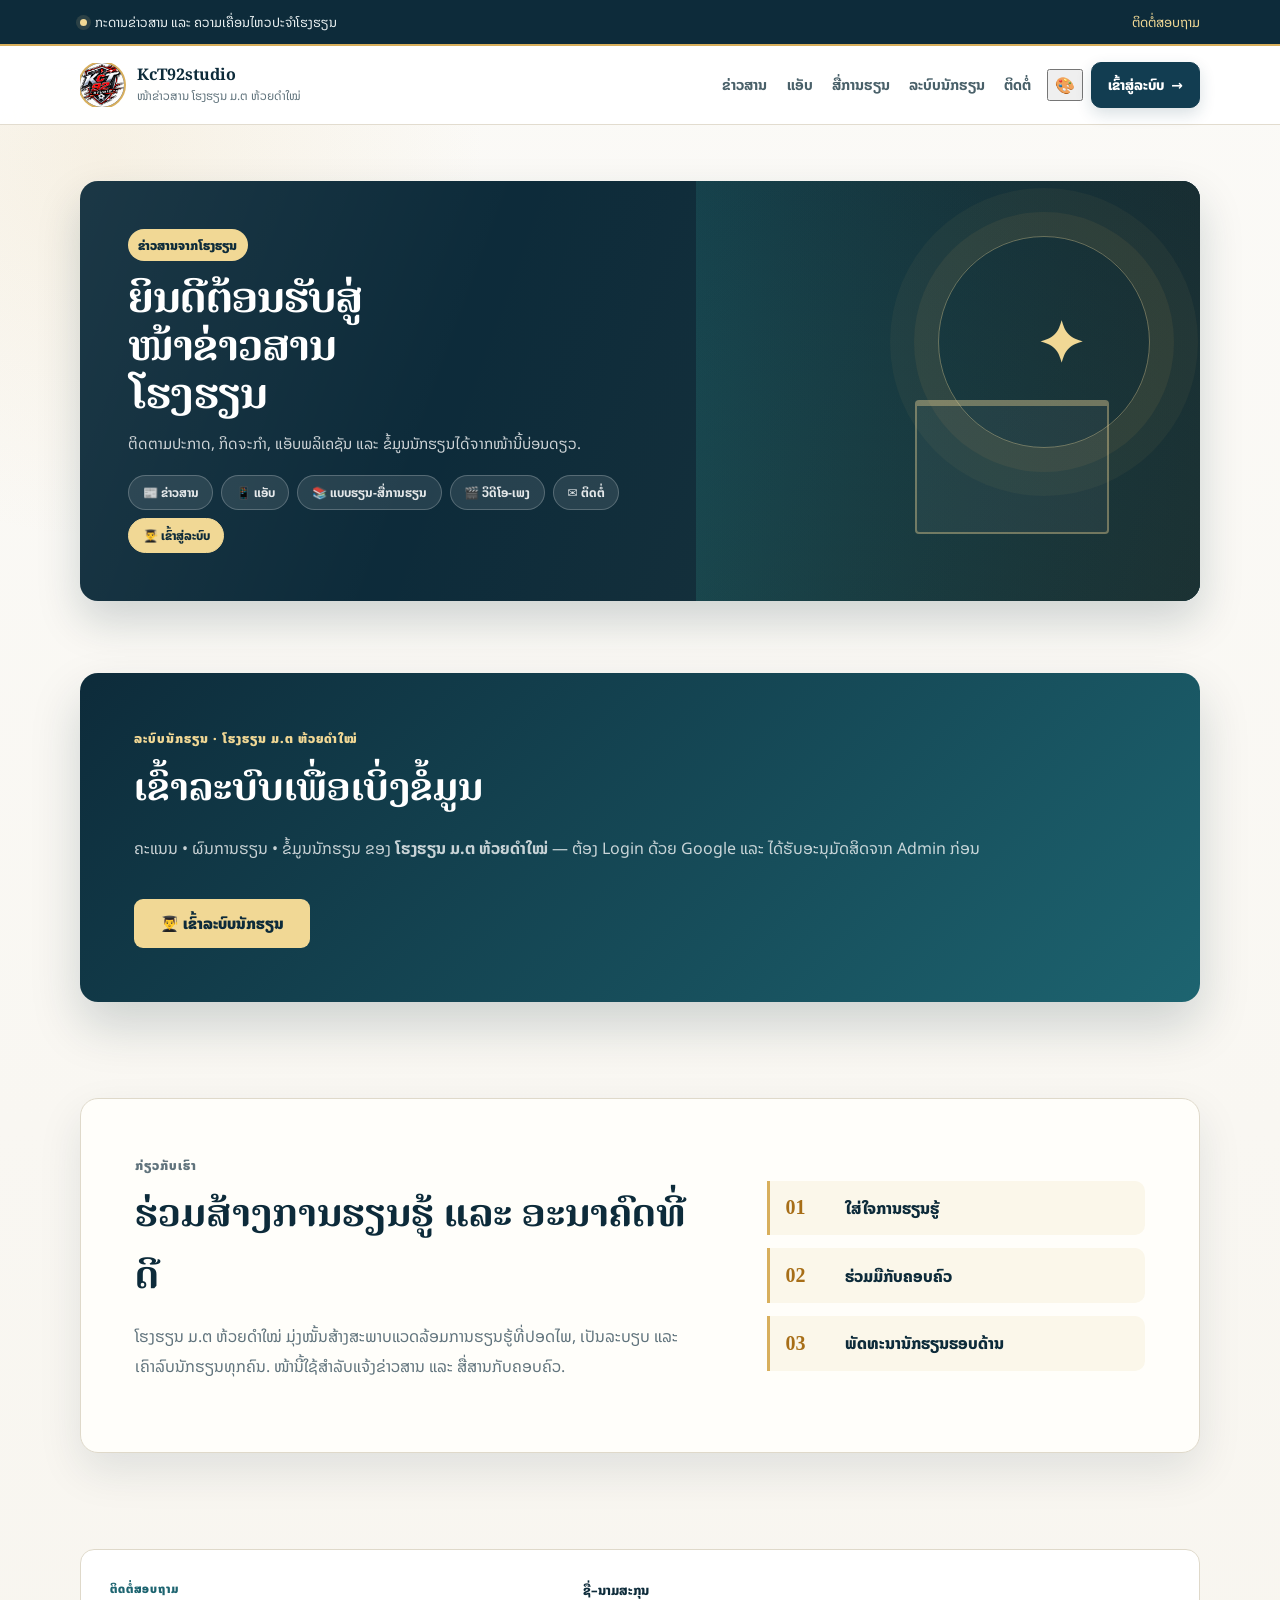
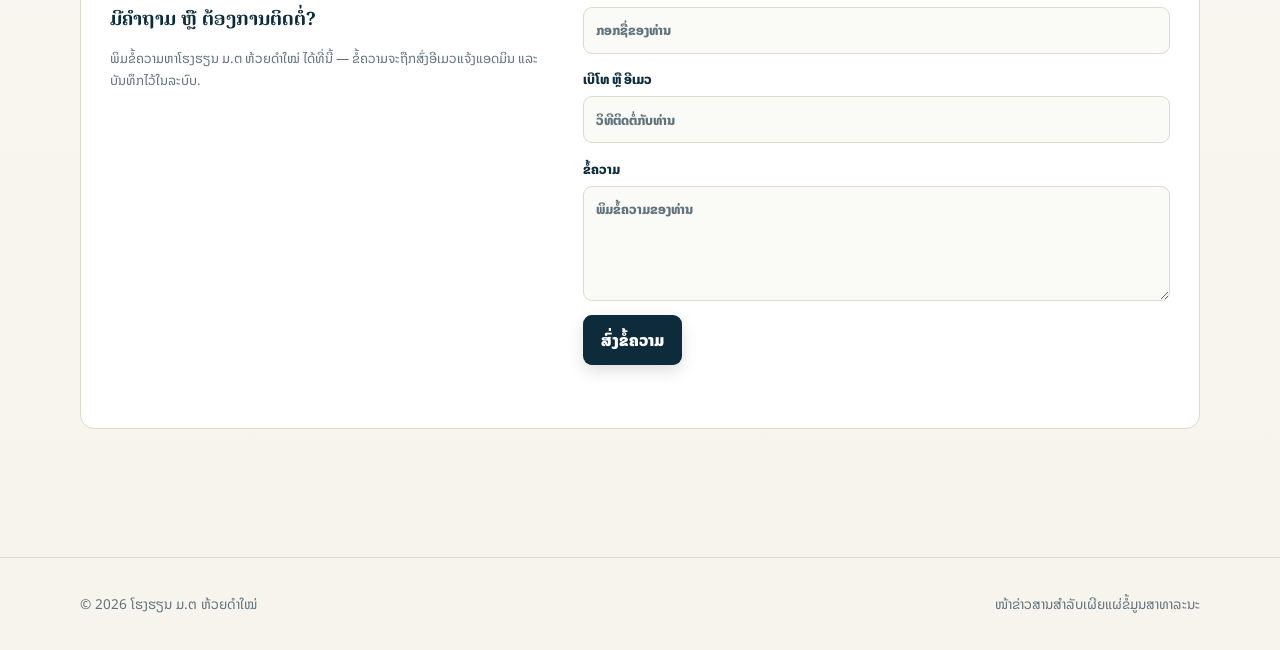
==== index.html @ 2acbec1b "Add files via upload" ====
<!doctype html>
<html lang="lo">
  <head>
    <meta name="google-site-verification" content="3OvuhLE3PrU1arcMlbOMgz9bdRMy3CKFBAJzy-4pIUg" />
    
    <meta charset="utf-8" />
    <meta name="viewport" content="width=device-width, initial-scale=1" />
    <meta
      name="description"
      content="ໜ້າຂ່າວສານສຳລັບໂຮງຮຽນ ມ.ຕ ຫ້ວຍດຳໃໝ່"
    />
    <title>ໂຮງຮຽນ ມ.ຕ ຫ້ວຍດຳໃໝ່ | ຂ່າວສານ</title>
    <meta name="google-site-verification" content="_NC5u90rdqe-ZU3cZiXuYhCkouXi819nbn1H1IXDQE8" />
    <link rel="icon" type="image/png" href="favicon.png">
    <link rel="apple-touch-icon" href="favicon.png">
    <meta name="apple-mobile-web-app-title" content="KcT92studio">
    <meta name="apple-mobile-web-app-capable" content="yes">
    <meta name="mobile-web-app-capable" content="yes">
    <meta name="theme-color" content="#16352C">
    <link rel="preconnect" href="https://script.google.com">
    <link rel="preconnect" href="https://script.googleusercontent.com" crossorigin>
    <link rel="preconnect" href="https://accounts.google.com" crossorigin>
    <link rel="preconnect" href="https://fonts.googleapis.com">
    <link rel="preconnect" href="https://fonts.gstatic.com" crossorigin>
    <link rel="stylesheet" href="https://fonts.googleapis.com/css2?family=Noto+Sans+Lao:wght@400;600;700&family=Noto+Serif+Lao:wght@600;700&display=swap">
    <script src="https://accounts.google.com/gsi/client" async defer></script>
    <!-- xlsx / html2pdf ຖືກໂຫຼດແບບ lazy ໃນ module-02.js (ensureExportLibs) ເພື່ອບໍ່ໃຫ້ບລັອກການເປີດໜ້າເວັບ -->
    <!-- required by the embedded student/score app (#appSection) -->
    
    
    
    
    <link rel="stylesheet" href="assets/css/style-01.css">
  </head>
  <body>
    <div class="topbar">
      <div class="shell topbar-inner">
        <span class="status"><span class="status-dot"></span> ກະດານຂ່າວສານ ແລະ ຄວາມເຄື່ອນໄຫວປະຈຳໂຮງຮຽນ</span>
        <a href="#contact">ຕິດຕໍ່ສອບຖາມ</a>
      </div>
    </div>

    <header>
      <nav class="shell nav" aria-label="ເມນູຫຼັກ">
        <a class="brand" href="#home" aria-label="ໜ້າຫຼັກ">
          <span class="seal"><img src="assets/images/embedded-02.png" alt="KcT92studio"></span>
          <span class="brand-copy"><strong>KcT92studio</strong><span>ໜ້າຂ່າວສານ ໂຮງຮຽນ ມ.ຕ ຫ້ວຍດຳໃໝ່</span></span>
        </a>
        <div class="nav-links"><a href="#news">ຂ່າວສານ</a><a href="#apps">ແອັບ</a><a href="#books">ສື່ການຮຽນ</a><a href="#student-system">ລະບົບນັກຮຽນ</a><a href="#contact">ຕິດຕໍ່</a></div>
        <div id="headerAuthArea" style="display:flex; align-items:center; gap:0.5rem; flex:0 0 auto; position:relative;">
          <button id="themeToggle" class="theme-toggle" type="button" onclick="toggleThemePicker()" aria-label="ເລືອກໂທນສີ">🎨</button>
          <div id="themePicker" class="theme-picker" hidden aria-label="ເລືອກໂທນສີ">
            <button type="button" class="theme-swatch theme-old" data-theme="old" aria-label="ສີເກົ່າ" onclick="applyTheme('old')"></button>
            <button type="button" class="theme-swatch theme-blue" data-theme="blue" aria-label="ສີຟ້າ" onclick="applyTheme('blue')"></button>
            <button type="button" class="theme-swatch theme-green" data-theme="green" aria-label="ສີຂຽວ" onclick="applyTheme('green')"></button>
            <button type="button" class="theme-swatch theme-purple" data-theme="purple" aria-label="ສີມ່ວງ" onclick="applyTheme('purple')"></button>
            <button type="button" class="theme-swatch theme-orange" data-theme="orange" aria-label="ສີສົ້ມ" onclick="applyTheme('orange')"></button>
            <button type="button" class="theme-swatch theme-pink" data-theme="pink" aria-label="ສີບົວ" onclick="applyTheme('pink')"></button>
          </div>
          <a id="headerLoginBtn" class="login-button" href="#" onclick="openApp(); return false;">ເຂົ້າສູ່ລະບົບ <span aria-hidden="true">→</span></a>
          <span id="headerUserChip" style="display:none; align-items:center; gap:0.5rem; font-size:0.82rem; font-weight:700; color:var(--navy-950);">
            <span id="headerUserLabel"></span>
            <button onclick="logoutUser()" style="border:1px solid var(--line); background:none; border-radius:999px; padding:0.35rem 0.8rem; font-size:0.76rem; font-weight:800; color:var(--muted); cursor:pointer;">ອອກ</button>
          </span>
        </div>
      </nav>
    </header>

    <main id="home">
      <section class="shell hero reveal">
        <div class="hero-panel">
          <div class="hero-copy">
            <span class="eyebrow">ຂ່າວສານຈາກໂຮງຮຽນ</span>
            <h1>ຍິນດີຕ້ອນຮັບສູ່ ໜ້າຂ່າວສານໂຮງຮຽນ</h1>
            <p>ຕິດຕາມປະກາດ, ກິດຈະກຳ, ແອັບພລິເຄຊັນ ແລະ ຂໍ້ມູນນັກຮຽນໄດ້ຈາກໜ້ານີ້ບ່ອນດຽວ.</p>
            <div class="hero-quicklinks" style="display:flex; gap:0.5rem; flex-wrap:wrap; margin-top:1.1rem;">
              <a href="https://kct92studio.blogspot.com/" style="padding:0.4rem 0.85rem; border-radius:999px; background:rgba(255,255,255,0.1); border:1px solid rgba(255,255,255,0.22); color:rgba(255,255,255,0.88); font-size:0.76rem; font-weight:700; text-decoration:none;">📰 ຂ່າວສານ</a>
              <a href="https://kct92studio.blogspot.com/" style="padding:0.4rem 0.85rem; border-radius:999px; background:rgba(255,255,255,0.1); border:1px solid rgba(255,255,255,0.22); color:rgba(255,255,255,0.88); font-size:0.76rem; font-weight:700; text-decoration:none;">📱 ແອັບ</a>
              <a href="https://kct92studio.blogspot.com/" style="padding:0.4rem 0.85rem; border-radius:999px; background:rgba(255,255,255,0.1); border:1px solid rgba(255,255,255,0.22); color:rgba(255,255,255,0.88); font-size:0.76rem; font-weight:700; text-decoration:none;">📚 ແບບຮຽນ-ສື່ການຮຽນ</a>
              <a href="https://kct92studio.blogspot.com/" style="padding:0.4rem 0.85rem; border-radius:999px; background:rgba(255,255,255,0.1); border:1px solid rgba(255,255,255,0.22); color:rgba(255,255,255,0.88); font-size:0.76rem; font-weight:700; text-decoration:none;">🎬 ວິດີໂອ-ເພງ</a>
              <a href="#contact" style="padding:0.4rem 0.85rem; border-radius:999px; background:rgba(255,255,255,0.1); border:1px solid rgba(255,255,255,0.22); color:rgba(255,255,255,0.88); font-size:0.76rem; font-weight:700; text-decoration:none;">✉️ ຕິດຕໍ່</a>
              <a href="#" onclick="openApp(); return false;" class="hero-login-pill" style="padding:0.4rem 0.85rem; border-radius:999px; background:var(--gold-300); border:1px solid var(--gold-300); color:var(--navy-950); font-size:0.76rem; font-weight:800; text-decoration:none;">👨‍🎓 ເຂົ້າສູ່ລະບົບ</a>
            </div>
          </div>
          <div class="hero-visual" aria-hidden="true"><span class="hero-symbol">✦</span></div>
        </div>
      </section>

      <section id="news" class="shell section reveal delay-1">
        <div class="section-intro">
          <div><p class="kicker">ອັບເດດຈາກໂຮງຮຽນ</p><h2>ຂ່າວສານລ່າສຸດ</h2></div>
          <button
            onclick="toggleNewsForm()"
            style="padding:0.6rem 1rem; border:1px solid var(--navy-950); border-radius:9px; background:var(--navy-950); color:#fff; font-weight:800; font-size:0.85rem; cursor:pointer;">
            ✏️ ລົງຂ່າວ (ຄູ/ແອດມິນ)
          </button>
        </div>

        <div id="newsFormPanel" style="display:none; margin-bottom:1.4rem; padding:1.2rem; border:1px dashed var(--line); border-radius:14px; background:#fffefa;">
          <h3 id="newsFormTitle" style="margin:0 0 0.3rem; font-size:1rem;">✏️ ລົງຂ່າວໃໝ່</h3>
          <p style="margin:0 0 0.8rem; font-size:0.85rem; color:var(--muted);">ຟອມນີ້ໃຊ້ໄດ້ສະເພາະບັນຊີ ຄູອາຈານ/ແອດມິນ ທີ່ Login ແລ້ວເທົ່ານັ້ນ</p>
          <label style="display:block; font-size:0.8rem; font-weight:700; margin-bottom:0.3rem;">ຫົວຂໍ້ຂ່າວ</label>
          <input id="newsTitleInput" type="text" placeholder="ຫົວຂໍ້ຂ່າວ" style="width:100%; padding:0.6rem 0.7rem; border:1px solid var(--line); border-radius:8px; margin-bottom:0.7rem; font:inherit;">
          <label style="display:block; font-size:0.8rem; font-weight:700; margin-bottom:0.3rem;">ເນື້ອຫາ</label>
          <textarea id="newsBodyInput" placeholder="ເນື້ອຫາຂ່າວ..." style="width:100%; min-height:80px; padding:0.6rem 0.7rem; border:1px solid var(--line); border-radius:8px; margin-bottom:0.7rem; font:inherit; resize:vertical;"></textarea>
          <label style="display:block; font-size:0.8rem; font-weight:700; margin-bottom:0.3rem;">ຮູບພາບ (ຖ້າມີ) — ເລືອກຈາກເຄື່ອງໄດ້ເລີຍ</label>
          <input id="newsImageFile" type="file" accept="image/*" onchange="previewNewsImage(event)" style="width:100%; padding:0.55rem 0.4rem; border:1px solid var(--line); border-radius:8px; margin-bottom:0.5rem; font:inherit; font-size:0.85rem;">
          <div id="newsImagePreviewWrap" style="display:none; margin-bottom:0.9rem;">
            <img id="newsImagePreview" style="max-width:100%; max-height:160px; border-radius:8px; display:block; margin-bottom:0.4rem;" alt="">
            <button type="button" onclick="clearNewsImage()" style="background:none; border:none; color:#a3402c; font-size:0.78rem; font-weight:700; cursor:pointer; padding:0;">✕ ເອົາຮູບອອກ</button>
          </div>
          <p id="newsImageStatus" style="font-size:0.75rem; color:var(--muted); margin:0 0 0.7rem;"></p>
          <label style="display:block; font-size:0.8rem; font-weight:700; margin-bottom:0.3rem;">ລິ້ງໄຟລ໌ແນບ PDF (ຖ້າມີ)</label>
          <input id="newsPdfInput" type="text" placeholder="https://..." style="width:100%; padding:0.6rem 0.7rem; border:1px solid var(--line); border-radius:8px; margin-bottom:0.9rem; font:inherit;">
          <div style="display:flex; gap:0.7rem; align-items:center;">
            <button id="newsSubmitBtn" onclick="submitNews()" style="padding:0.65rem 1.2rem; border:none; border-radius:8px; background:var(--gold-300); color:var(--navy-950); font-weight:900; cursor:pointer;">📌 ລົງຂ່າວນີ້</button>
            <button type="button" onclick="resetNewsForm(); document.getElementById('newsFormPanel').style.display='none';" style="padding:0.65rem 1rem; border:1px solid var(--line); border-radius:8px; background:none; color:var(--muted); font-weight:700; cursor:pointer;">ຍົກເລີກ</button>
          </div>
        </div>

        <div class="news-grid" id="newsGrid">
          <p style="color:var(--muted); grid-column:1/-1;">ກຳລັງໂຫຼດຂ່າວ...</p>
        </div>
        <div style="text-align:center; margin-top:1.4rem;">
          <button id="newsToggleAllBtn" onclick="toggleAllNews()" style="display:none; padding:0.6rem 1.4rem; border:1px solid var(--navy-950); border-radius:999px; background:none; color:var(--navy-950); font-weight:800; font-size:0.85rem; cursor:pointer;">ເບິ່ງຂ່າວທັງໝົດ →</button>
        </div>
      </section>

      <section id="apps" class="shell section reveal delay-1">
        <div class="section-intro">
          <div><p class="kicker">ດາວໂຫຼດ</p><h2>ແອັບພລິເຄຊັນ</h2></div>
          <button
            onclick="toggleAppForm()"
            style="padding:0.6rem 1rem; border:1px solid var(--navy-950); border-radius:9px; background:var(--navy-950); color:#fff; font-weight:800; font-size:0.85rem; cursor:pointer;">
            ➕ ເພີ່ມແອັບ (ແອດມິນເທົ່ານັ້ນ)
          </button>
        </div>

        <div id="appFormPanel" style="display:none; margin-bottom:1.4rem; padding:1.2rem; border:1px dashed var(--line); border-radius:14px; background:#fffefa;">
          <h3 id="appFormTitle" style="margin:0 0 0.3rem; font-size:1rem;">➕ ເພີ່ມແອັບໃໝ່</h3>
          <p style="margin:0 0 0.8rem; font-size:0.85rem; color:var(--muted);">ຟອມນີ້ໃຊ້ໄດ້ສະເພາະບັນຊີ ແອດມິນເທົ່ານັ້ນ</p>
          <label style="display:block; font-size:0.8rem; font-weight:700; margin-bottom:0.3rem;">ຊື່ແອັບ</label>
          <input id="appNameInput" type="text" placeholder="ຊື່ແອັບ" style="width:100%; padding:0.6rem 0.7rem; border:1px solid var(--line); border-radius:8px; margin-bottom:0.7rem; font:inherit;">
          <label style="display:block; font-size:0.8rem; font-weight:700; margin-bottom:0.3rem;">ຄຳອະທິບາຍສັ້ນໆ</label>
          <input id="appDescInput" type="text" placeholder="ແອັບນີ້ໃຊ້ເຮັດຫຍັງ" style="width:100%; padding:0.6rem 0.7rem; border:1px solid var(--line); border-radius:8px; margin-bottom:0.7rem; font:inherit;">
          <label style="display:block; font-size:0.8rem; font-weight:700; margin-bottom:0.3rem;">ໄອຄອນແອັບ (ຖ້າມີ) — ເລືອກຈາກເຄື່ອງໄດ້ເລີຍ</label>
          <input id="appIconFile" type="file" accept="image/*" onchange="previewAppIcon(event)" style="width:100%; padding:0.55rem 0.4rem; border:1px solid var(--line); border-radius:8px; margin-bottom:0.5rem; font:inherit; font-size:0.85rem;">
          <div id="appIconPreviewWrap" style="display:none; margin-bottom:0.9rem;">
            <img id="appIconPreview" style="width:64px; height:64px; object-fit:cover; border-radius:12px; display:block; margin-bottom:0.4rem;" alt="">
            <button type="button" onclick="clearAppIcon()" style="background:none; border:none; color:#a3402c; font-size:0.78rem; font-weight:700; cursor:pointer; padding:0;">✕ ເອົາໄອຄອນອອກ</button>
          </div>
          <p id="appIconStatus" style="font-size:0.75rem; color:var(--muted); margin:0 0 0.7rem;"></p>
          <label style="display:block; font-size:0.8rem; font-weight:700; margin-bottom:0.3rem;">ລິ້ງດາວໂຫຼດ</label>
          <input id="appDownloadInput" type="text" placeholder="https://..." style="width:100%; padding:0.6rem 0.7rem; border:1px solid var(--line); border-radius:8px; margin-bottom:0.9rem; font:inherit;">
          <div style="display:flex; gap:0.7rem; align-items:center;">
            <button id="appSubmitBtn" onclick="submitApp()" style="padding:0.65rem 1.2rem; border:none; border-radius:8px; background:var(--gold-300); color:var(--navy-950); font-weight:900; cursor:pointer;">➕ ເພີ່ມແອັບນີ້</button>
            <button type="button" onclick="resetAppForm(); document.getElementById('appFormPanel').style.display='none';" style="padding:0.65rem 1rem; border:1px solid var(--line); border-radius:8px; background:none; color:var(--muted); font-weight:700; cursor:pointer;">ຍົກເລີກ</button>
          </div>
        </div>

        <div class="news-grid" id="appsGrid">
          <p style="color:var(--muted); grid-column:1/-1;">ກຳລັງໂຫຼດແອັບ...</p>
        </div>
      </section>

      <section id="books" class="shell section reveal delay-1">
        <div class="section-intro">
          <div><p class="kicker">ຫ້ອງສະໝຸດ</p><h2>ສື່ການຮຽນ</h2></div>
          <button
            onclick="toggleBookForm()"
            style="padding:0.6rem 1rem; border:1px solid var(--navy-950); border-radius:9px; background:var(--navy-950); color:#fff; font-weight:800; font-size:0.85rem; cursor:pointer;">
            ➕ ເພີ່ມປື້ມ (ແອດມິນເທົ່ານັ້ນ)
          </button>
        </div>

        <div style="display:flex; gap:0.7rem; flex-wrap:wrap; margin-bottom:1.2rem;">
          <input id="bookFilterGrade" type="text" placeholder="ຄົ້ນຫາຕາມຊັ້ນ (ເຊັ່ນ ມ.1, ມ.4)..." oninput="renderBooksGrid()" style="min-width:180px; padding:0.55rem 0.8rem; border:1px solid var(--line); border-radius:8px; font:inherit; font-size:0.85rem;">
          <input id="bookFilterSubject" type="text" placeholder="ຄົ້ນຫາຕາມວິຊາ..." oninput="renderBooksGrid()" style="flex:1; min-width:160px; padding:0.55rem 0.8rem; border:1px solid var(--line); border-radius:8px; font:inherit; font-size:0.85rem;">
        </div>

        <div id="bookFormPanel" style="display:none; margin-bottom:1.4rem; padding:1.2rem; border:1px dashed var(--line); border-radius:14px; background:#fffefa;">
          <h3 id="bookFormTitle" style="margin:0 0 0.3rem; font-size:1rem;">➕ ເພີ່ມປື້ມໃໝ່</h3>
          <p style="margin:0 0 0.8rem; font-size:0.85rem; color:var(--muted);">ຟອມນີ້ໃຊ້ໄດ້ສະເພາະບັນຊີ ແອດມິນເທົ່ານັ້ນ</p>
          <label style="display:block; font-size:0.8rem; font-weight:700; margin-bottom:0.3rem;">ຊື່ປື້ມ / ຫົວຂໍ້</label>
          <input id="bookTitleInput" type="text" placeholder="ຊື່ປື້ມ" style="width:100%; padding:0.6rem 0.7rem; border:1px solid var(--line); border-radius:8px; margin-bottom:0.7rem; font:inherit;">
          <div style="display:flex; gap:0.7rem; margin-bottom:0.7rem;">
            <div style="flex:1;">
              <label style="display:block; font-size:0.8rem; font-weight:700; margin-bottom:0.3rem;">ຊັ້ນຮຽນ (ປະໄວ້ວ່າງ = ທົ່ວໄປ)</label>
              <input id="bookGradeInput" type="text" placeholder="ເຊັ່ນ ມ.1, ມ.4, ມ.7" style="width:100%; padding:0.6rem 0.7rem; border:1px solid var(--line); border-radius:8px; font:inherit;">
            </div>
            <div style="flex:1;">
              <label style="display:block; font-size:0.8rem; font-weight:700; margin-bottom:0.3rem;">ວິຊາ</label>
              <input id="bookSubjectInput" type="text" placeholder="ເຊັ່ນ: ຄະນິດສາດ" style="width:100%; padding:0.6rem 0.7rem; border:1px solid var(--line); border-radius:8px; font:inherit;">
            </div>
          </div>
          <label style="display:block; font-size:0.8rem; font-weight:700; margin-bottom:0.3rem;">ຮູບປົກ (ຖ້າມີ) — ເລືອກຈາກເຄື່ອງໄດ້ເລີຍ</label>
          <input id="bookCoverFile" type="file" accept="image/*" onchange="previewBookCover(event)" style="width:100%; padding:0.55rem 0.4rem; border:1px solid var(--line); border-radius:8px; margin-bottom:0.5rem; font:inherit; font-size:0.85rem;">
          <div id="bookCoverPreviewWrap" style="display:none; margin-bottom:0.9rem;">
            <img id="bookCoverPreview" style="width:80px; height:104px; object-fit:cover; border-radius:8px; display:block; margin-bottom:0.4rem;" alt="">
            <button type="button" onclick="clearBookCover()" style="background:none; border:none; color:#a3402c; font-size:0.78rem; font-weight:700; cursor:pointer; padding:0;">✕ ເອົາຮູບປົກອອກ</button>
          </div>
          <p id="bookCoverStatus" style="font-size:0.75rem; color:var(--muted); margin:0 0 0.7rem;"></p>
          <label style="display:block; font-size:0.8rem; font-weight:700; margin-bottom:0.3rem;">ລິ້ງໄຟລ໌ PDF</label>
          <input id="bookPdfInput" type="text" placeholder="https://..." style="width:100%; padding:0.6rem 0.7rem; border:1px solid var(--line); border-radius:8px; margin-bottom:0.9rem; font:inherit;">
          <div style="display:flex; gap:0.7rem; align-items:center;">
            <button id="bookSubmitBtn" onclick="submitBook()" style="padding:0.65rem 1.2rem; border:none; border-radius:8px; background:var(--gold-300); color:var(--navy-950); font-weight:900; cursor:pointer;">➕ ເພີ່ມປື້ມນີ້</button>
            <button type="button" onclick="resetBookForm(); document.getElementById('bookFormPanel').style.display='none';" style="padding:0.65rem 1rem; border:1px solid var(--line); border-radius:8px; background:none; color:var(--muted); font-weight:700; cursor:pointer;">ຍົກເລີກ</button>
          </div>
        </div>

        <div class="news-grid" id="booksGrid">
          <p style="color:var(--muted); grid-column:1/-1;">ກຳລັງໂຫຼດປື້ມ...</p>
        </div>
      </section>

      <section id="student-system" class="shell section reveal delay-1">
        <div class="contact" style="grid-template-columns: 1fr;">
          <div>
            <p class="kicker" style="color:#f1d895">ລະບົບນັກຮຽນ · ໂຮງຮຽນ ມ.ຕ ຫ້ວຍດຳໃໝ່</p>
            <h2>ເຂົ້າລະບົບເພື່ອເບິ່ງຂໍ້ມູນ</h2>
            <p>ຄະແນນ • ຜົນການຮຽນ • ຂໍ້ມູນນັກຮຽນ ຂອງ <strong>ໂຮງຮຽນ ມ.ຕ ຫ້ວຍດຳໃໝ່</strong> — ຕ້ອງ Login ດ້ວຍ Google ແລະ ໄດ້ຮັບອະນຸມັດສິດຈາກ Admin ກ່ອນ</p>
            <button onclick="openApp()" style="margin-top:1.2rem; padding:0.75rem 1.6rem; border:none; border-radius:9px; background:var(--gold-300); color:var(--navy-950); font-weight:900; font-size:0.95rem; cursor:pointer;">👨‍🎓 ເຂົ້າລະບົບນັກຮຽນ</button>
          </div>
        </div>
      </section>

      <section id="about" class="shell section reveal delay-1">
        <div class="about">
          <div>
            <p class="kicker">ກ່ຽວກັບເຮົາ</p>
            <h2>ຮ່ວມສ້າງການຮຽນຮູ້ ແລະ ອະນາຄົດທີ່ດີ</h2>
            <p>ໂຮງຮຽນ ມ.ຕ ຫ້ວຍດຳໃໝ່ ມຸ່ງໝັ້ນສ້າງສະພາບແວດລ້ອມການຮຽນຮູ້ທີ່ປອດໄພ, ເປັນລະບຽບ ແລະ ເຄົາລົບນັກຮຽນທຸກຄົນ. ໜ້ານີ້ໃຊ້ສຳລັບແຈ້ງຂ່າວສານ ແລະ ສື່ສານກັບຄອບຄົວ.</p>
          </div>
          <div class="values"><div class="value"><strong>01</strong><span>ໃສ່ໃຈການຮຽນຮູ້</span></div><div class="value"><strong>02</strong><span>ຮ່ວມມືກັບຄອບຄົວ</span></div><div class="value"><strong>03</strong><span>ພັດທະນານັກຮຽນຮອບດ້ານ</span></div></div>
        </div>
      </section>

      <section id="contact" class="shell section reveal delay-2">
        <div class="contact-mini">
          <div id="login-note">
            <p class="kicker" style="color:#f1d895">ຕິດຕໍ່ສອບຖາມ</p>
            <h2>ມີຄຳຖາມ ຫຼື ຕ້ອງການຕິດຕໍ່?</h2>
            <p>ພິມຂໍ້ຄວາມຫາໂຮງຮຽນ ມ.ຕ ຫ້ວຍດຳໃໝ່ ໄດ້ທີ່ນີ້ — ຂໍ້ຄວາມຈະຖືກສົ່ງອີເມວແຈ້ງແອດມິນ ແລະ ບັນທຶກໄວ້ໃນລະບົບ.</p>
          </div>
          <form class="form" id="contact-form">
            <label>ຊື່–ນາມສະກຸນ<input required name="name" placeholder="ກອກຊື່ຂອງທ່ານ" /></label>
            <label>ເບີໂທ ຫຼື ອີເມວ<input required name="contact" placeholder="ວິທີຕິດຕໍ່ກັບທ່ານ" /></label>
            <label>ຂໍ້ຄວາມ<textarea required name="message" placeholder="ພິມຂໍ້ຄວາມຂອງທ່ານ"></textarea></label>
            <button type="submit">ສົ່ງຂໍ້ຄວາມ</button>
            <p class="form-status" id="form-status" aria-live="polite"></p>
          </form>
        </div>
      </section>
    </main>

    <footer><div class="shell footer-inner"><span>© 2026 ໂຮງຮຽນ ມ.ຕ ຫ້ວຍດຳໃໝ່</span><span>ໜ້າຂ່າວສານສຳລັບເຜີຍແຜ່ຂໍ້ມູນສາທາລະນະ</span></div></footer>

    <script src="assets/js/module-01.js"></script>

<!-- ===================== APP: student/score system (real system, scoped) ===================== -->
<div id="appSection">
<div id="appBackBtn"><button onclick="closeApp()">← ກັບຄືນໜ້າຂ່າວສານ</button></div>
<div id="loginGate" style="max-width:450px; margin:80px auto; padding:0;">
  <div style="background:linear-gradient(135deg, #2E5E5A 0%, #B8603F 100%); padding:40px 30px; border-radius:16px 16px 0 0; text-align:center; color:white;">
    <div style="font-size:48px; margin-bottom:12px;">🎓</div>
    <h2 style="margin:0; font-size:26px; font-weight:700; font-family:'Noto Serif Lao', serif;">ລະບົບຂໍ້ມູນນັກຮຽນ</h2>
    <p style="margin:8px 0 0; font-size:14px; opacity:0.95; font-weight:700;">ໂຮງຮຽນ ມ.ຕ ຫ້ວຍດຳໃໝ່</p>
    <p style="margin:2px 0 0; font-size:12px; opacity:0.8;">ຂໍ້ມູນນັກຮຽນ ແລະ ຄະແນນ</p>
  </div>
  
  <div id="loginStep" style="background:white; padding:30px; border-radius:0 0 16px 16px; box-shadow:0 4px 20px rgba(0,0,0,0.1);">
    <p style="text-align:center; color:#666; margin:0 0 20px; font-size:15px;">ກະລຸນາ Login ດ້ວຍ Google</p>
    <div id="google-login-btn" style="display:flex; justify-content:center; margin:20px 0; min-height: 40px;"></div>
    <div id="loginBusy" role="status" aria-live="polite">
      <div class="kct-spin"></div>
      <p id="loginBusyText" style="margin:14px 0 0; font-size:15px; font-weight:600; color:#2A2420;">ກຳລັງເຂົ້າສູ່ລະບົບ…</p>
      <p id="loginBusySub" style="margin:6px 0 0; font-size:12px; color:#888;">ກະລຸນາລໍຖ້າ ຢ່າປິດໜ້ານີ້</p>
    </div>
    <div id="debug-error" style="display:none; margin-top:15px; padding:10px; background:#fff5f5; border:1px solid #feb2b2; border-radius:8px; color:#c53030; font-size:12px; text-align:left;"></div>
  </div>
  
  <div id="requestStep" style="display:none; background:white; padding:30px; border-radius:0 0 16px 16px; box-shadow:0 4px 20px rgba(0,0,0,0.1);">
    <p style="margin:0 0 16px; font-weight:600; color:#2A2420;">📝 ຍັງບໍ່ເຄີຍລົງທະບຽນ — ຂໍສິດເຂົ້າລະບົບ</p>
    <p style="margin:0 0 12px; font-size:13px; color:#666;">ກະລຸນາລະບຸຫ້ອງຮຽນຂອງທ່ານ:</p>
    <input id="nameReqInput" autocomplete="name" placeholder="ຊື່–ນາມສະກຸນ" style="width:100%; padding:12px 14px; margin:6px 0 10px; box-sizing:border-box; border:2px solid #D8CEBB; border-radius:8px; font-family:inherit; font-size:14px;">
    <input id="roomReqInput" placeholder="ຫ້ອງ (ເຊັ່ນ ມ.4)" style="width:100%; padding:12px 14px; margin:6px 0 16px; box-sizing:border-box; border:2px solid #D8CEBB; border-radius:8px; font-family:inherit; font-size:14px;">
    <button id="requestSubmitBtn" onclick="doAccessRequest()" style="width:100%; padding:12px; background:#2E5E5A; color:white; border:none; border-radius:8px; font-weight:600; cursor:pointer; font-size:14px; transition:background 0.3s;">ສົ່ງຄຳຂໍ</button>
    <p style="margin:12px 0 0; font-size:12px; color:#999; text-align:center;">ຄຳຂໍຂອງທ່ານຈະຖືກສົ່ງໄປຫາ Admin ເພື່ອກວດສອບ</p>
  </div>
  
  <div id="pendingStep" style="display:none; background:white; padding:30px; border-radius:0 0 16px 16px; box-shadow:0 4px 20px rgba(0,0,0,0.1); text-align:center;">
    <div style="font-size:48px; margin-bottom:16px; animation:pulse 2s infinite;">⏳</div>
    <p style="margin:0 0 8px; font-weight:600; color:#2A2420; font-size:16px;">ລໍຖ້າການອະນຸມັດ</p>
    <p style="margin:0; font-size:13px; color:#666; line-height:1.6;">ບັນຊີຂອງທ່ານກຳລັງລໍຖ້າ Admin ອະນຸມັດ<br>ລະບົບຈະກວດສອບໂດຍອັດຕະໂນມັດທຸກ 3 ວິນາທີ</p>
    <div style="margin-top:20px; padding:12px; background:#F0EBDD; border-radius:8px; font-size:12px; color:#6b6259;">
      <p style="margin:0;">💡 ກະລຸນາລໍຖ້າ... ບໍ່ຕ້ອງ Refresh ໜ້າ</p>
    </div>
  </div>
  
  <link rel="stylesheet" href="assets/css/style-02.css">
</div>

<div class="wrap" id="mainApp" style="display:none;">
  <header>
    <div class="header-row">
      <div style="position:relative; width:100%;">
        <div class="eyebrow">ລະບົບຂໍ້ມູນນັກຮຽນ</div>
        <h1>ເລືອກຫ້ອງຮຽນ</h1>
        <div class="sub" id="dataSourceText">ກຳລັງໃຊ້ຂໍ້ມູນຕົວຢ່າງ</div>
        <div id="userBadge" style="font-size:11px; color:#888; margin-top:4px;"></div>
      </div>
    </div>
  </header>

  <div class="tabs">
    <div class="tab active" id="tabSearch" onclick="switchTab('search')">🔍 ຄົ້ນຫາ</div>
    <div class="tab" id="tabRooms" onclick="switchTab('rooms')">📊 ເບິ່ງຄະແນນ</div>
  </div>

  <div id="searchPanel">
    <div id="secureRoomChooser" style="margin-bottom:12px; display:none;"><label style="font-size:12px; font-weight:800; color:var(--teal-700); display:block; margin-bottom:5px;">🏫 ເລືອກຫ້ອງຮຽນ</label><select id="legacyRoomSelect" onchange="renderSearch()" style="width:100%;"></select></div>
    <div class="search-grid">
      <input type="text" id="nameInput" placeholder="ຄົ້ນຫາຕາມຊື່..." oninput="renderSearch()">
      <input type="text" id="idInput" placeholder="ຄົ້ນຫາຕາມລະຫັດ..." oninput="renderSearch()">
    </div>
    <input type="text" id="parentInput" placeholder="ຄົ້ນຫາຕາມຊື່ພໍ່ ຫຼື ແມ່..." oninput="renderSearch()" style="margin-bottom:14px;">
    
    <div class="stats-bar" id="searchStats">
      <div class="stat-item"><span class="dot total"></span>ຫ້ອງ <span class="stat-num" id="roomCountSearch">0</span></div>
      <div class="stat-item"><span class="dot total"></span>ນັກຮຽນ <span class="stat-num" id="studentCountSearch">0</span></div>
    </div>

    <div id="searchList"></div>
  </div>

  <div id="roomsPanel" style="display:none;">
    <div id="roomsList"></div>
  </div>

  <div class="info-box">🔒 ຂໍ້ມູນຫ້ອງ ແລະ ຄະແນນຖືກດຶງຕາມສິດທີ່ Admin ກຳນົດ</div>
</div>

<div id="detailOverlay"></div>

<script src="assets/js/module-02.js"></script>
</div>

<script src="assets/js/module-03.js"></script>

  
<script src="assets/js/module-04.js"></script>



<link rel="stylesheet" href="assets/css/style-03.css">
<script src="assets/js/module-05.js"></script>

<link rel="stylesheet" href="assets/css/style-04.css">
<script src="assets/js/module-06.js"></script>

<script src="assets/js/module-07.js"></script>
<link rel="stylesheet" href="assets/css/style-05.css">

</body>
</html>
---- assets/css/style-01.css ----
:root {
        --navy-950: #0d2b3a;
        --navy-900: #123d51;
        --teal-700: #1d6470;
        --gold-500: #d8af5c;
        --gold-300: #f1d895;
        --paper: #f7f4ed;
        --ink: #18313d;
        --muted: #60737c;
        --white: #ffffff;
        --line: #dfd9ca;
        --shadow: 0 18px 44px rgba(13, 43, 58, 0.1);
        --ease-out: cubic-bezier(0.23, 1, 0.32, 1);
      }

      * { box-sizing: border-box; }
      html { scroll-behavior: smooth; }
      body {
        margin: 0;
        min-width: 320px;
        color: var(--ink);
        font-family: "Noto Sans Lao", "Phetsarath OT", system-ui, sans-serif;
        background:
          radial-gradient(circle at 8% 7%, rgba(216, 175, 92, 0.12), transparent 24rem),
          linear-gradient(180deg, #fbfaf7 0%, var(--paper) 100%);
      }
      button, input, textarea { font: inherit; }
      a { color: inherit; }
      :focus-visible { outline: 3px solid var(--gold-500); outline-offset: 3px; }

      .shell { width: min(1120px, calc(100% - 2rem)); margin: 0 auto; }

      .topbar {
        background: var(--navy-950);
        border-bottom: 2px solid var(--gold-500);
        color: #eaf1f2;
      }
      .topbar-inner {
        min-height: 44px;
        display: flex;
        align-items: center;
        justify-content: space-between;
        gap: 1rem;
        font-size: 0.82rem;
      }
      .status { display: inline-flex; align-items: center; gap: 0.5rem; }
      .status-dot { width: 7px; height: 7px; border-radius: 99px; background: var(--gold-300); box-shadow: 0 0 0 4px rgba(241, 216, 149, 0.13); }
      .topbar a { color: var(--gold-300); text-decoration: none; }
      .topbar a:hover { text-decoration: underline; }

      header {
        position: sticky;
        top: 0;
        z-index: 10;
        background: rgba(255, 255, 255, 0.96);
        border-bottom: 1px solid rgba(223, 217, 202, 0.9);
        backdrop-filter: blur(14px);
      }
      .nav {
        min-height: 78px;
        display: flex;
        align-items: center;
        justify-content: space-between;
        gap: 1rem;
      }
      .brand { display: inline-flex; align-items: center; gap: 0.8rem; text-decoration: none; min-width: 0; flex: 1 1 auto; overflow: hidden; }
      .seal {
        width: 44px;
        height: 44px;
        flex: 0 0 auto;
        display: grid;
        place-items: center;
        border-radius: 50%;
        overflow: hidden;
        background: #0a0a0a;
        box-shadow: 0 0 0 2px var(--gold-500);
      }
      .seal img { width: 100%; height: 100%; object-fit: cover; }
      .brand-copy { min-width: 0; }
      .brand-copy strong { display: block; color: var(--navy-950); font-family: Georgia, "Noto Serif Lao", serif; font-size: 1rem; line-height: 1.2; }
      .brand-copy span { display: block; margin-top: 0.15rem; color: var(--muted); font-size: 0.74rem; white-space: nowrap; overflow: hidden; text-overflow: ellipsis; }
      .nav-links { display: flex; align-items: center; gap: 1.2rem; }
      .nav-links a { color: #496069; font-size: 0.9rem; font-weight: 700; text-decoration: none; transition: color 180ms var(--ease-out), transform 180ms var(--ease-out); }
      .nav-links a:hover { color: var(--teal-700); transform: translateY(-1px); }
      .login-button {
        display: inline-flex;
        align-items: center;
        justify-content: center;
        gap: 0.45rem;
        padding: 0.7rem 1rem;
        border: 1px solid var(--navy-900);
        border-radius: 10px;
        color: var(--white);
        background: var(--navy-900);
        font-weight: 800;
        font-size: 0.87rem;
        text-decoration: none;
        white-space: nowrap;
        box-shadow: 0 6px 16px rgba(18, 61, 81, 0.16);
        transition: transform 180ms var(--ease-out), background 180ms var(--ease-out), box-shadow 180ms var(--ease-out);
      }
      .login-button:hover { background: var(--teal-700); transform: translateY(-2px); box-shadow: 0 12px 22px rgba(18, 61, 81, 0.21); }
      .login-button:active { transform: scale(0.98); }

      .hero { padding: clamp(2rem, 5vw, 3.5rem) 0 2.5rem; }
      .hero-panel {
        position: relative;
        overflow: hidden;
        display: grid;
        grid-template-columns: 1.1fr 0.9fr;
        min-height: 260px;
        border-radius: 18px;
        color: var(--white);
        background: var(--navy-950);
        box-shadow: 0 20px 44px rgba(13, 43, 58, 0.18);
      }
      .hero-panel::after {
        content: "";
        position: absolute;
        inset: 0;
        pointer-events: none;
        background: linear-gradient(110deg, rgba(255,255,255,0.06), transparent 35%, rgba(216,175,92,0.08));
      }
      .hero-copy { position: relative; z-index: 1; align-self: center; padding: clamp(1.4rem, 4vw, 3rem); }
      .eyebrow { display: inline-flex; align-items: center; gap: 0.45rem; padding: 0.35rem 0.65rem; border-radius: 999px; color: var(--navy-950); background: var(--gold-300); font-size: 0.78rem; font-weight: 900; }
      .hero h1 { max-width: 12ch; margin: 0.8rem 0; font-family: Georgia, "Noto Serif Lao", serif; font-size: clamp(1.5rem, 3.6vw, 2.6rem); line-height: 1.16; letter-spacing: -0.02em; }
      .hero p { max-width: 54ch; margin: 0; color: rgba(255, 255, 255, 0.79); line-height: 1.75; font-size: 0.94rem; }
      .hero-visual {
        position: relative;
        min-height: 260px;
        background:
          linear-gradient(135deg, rgba(9, 31, 38, 0.24), rgba(9, 31, 38, 0.78)),
          linear-gradient(45deg, var(--teal-700), var(--navy-950));
      }
      .hero-visual::before, .hero-visual::after { content: ""; position: absolute; border: 1px solid rgba(241,216,149,0.38); }
      .hero-visual::before { width: 210px; height: 210px; right: 10%; top: 13%; border-radius: 50%; box-shadow: 0 0 0 24px rgba(216,175,92,0.07), 0 0 0 48px rgba(216,175,92,0.05); }
      .hero-visual::after { width: 190px; height: 126px; right: 18%; bottom: 16%; border-width: 6px 2px 2px; border-radius: 4px; background: rgba(255,255,255,0.05); }
      .hero-symbol { position: absolute; right: 23%; top: 31%; z-index: 1; color: var(--gold-300); font-family: Georgia, serif; font-size: 3.5rem; font-weight: 800; }
      .hero-quicklinks a { transition: transform 150ms var(--ease-out), background 150ms var(--ease-out); }
      .hero-quicklinks a:not(.hero-login-pill):hover { background: rgba(255,255,255,0.18) !important; }
      .hero-quicklinks a:active { transform: scale(0.94); }

      section { scroll-margin-top: 100px; }
      .section { padding: 2rem 0 4rem; }
      .section-intro { display: flex; align-items: end; justify-content: space-between; gap: 1rem; margin-bottom: 1.5rem; }
      .kicker { margin: 0 0 0.35rem; color: #a76e17; font-size: 0.78rem; font-weight: 900; letter-spacing: 0.08em; text-transform: uppercase; }
      .section h2 { margin: 0; color: var(--navy-950); font-family: Georgia, "Noto Serif Lao", serif; font-size: clamp(1.7rem, 4vw, 2.35rem); }
      .section-intro p:last-child { max-width: 41ch; margin: 0; color: var(--muted); line-height: 1.65; font-size: 0.93rem; }

      .news-grid { display: grid; grid-template-columns: repeat(3, minmax(0, 1fr)); gap: 1rem; }
      .news-card { position: relative; display: flex; flex-direction: column; min-height: 245px; padding: 1.5rem; border: 1px solid var(--line); border-radius: 14px; background: var(--white); box-shadow: var(--shadow); transition: transform 200ms var(--ease-out), border-color 200ms var(--ease-out), box-shadow 200ms var(--ease-out); }
      .news-card::before { content: ""; width: 11px; height: 11px; position: absolute; top: -6px; left: 1.35rem; border-radius: 50%; background: #c08c3c; box-shadow: 0 2px 5px rgba(67,36,0,0.3); }
      .news-card:hover { transform: translateY(-5px); border-color: rgba(216,175,92,0.85); box-shadow: 0 24px 42px rgba(13,43,58,0.14); }
      .news-date { color: #a76e17; font-size: 0.79rem; font-weight: 900; }
      .news-card h3 { margin: 0.85rem 0 0.65rem; color: var(--navy-950); font-family: Georgia, "Noto Serif Lao", serif; font-size: 1.2rem; line-height: 1.45; }
      .news-card p { margin: 0; color: var(--muted); font-size: 0.91rem; line-height: 1.7; }
      .news-card a { display: inline-flex; align-items: center; gap: 0.35rem; width: fit-content; margin-top: auto; padding-top: 1rem; color: var(--teal-700); font-size: 0.88rem; font-weight: 900; text-decoration: none; transition: color 180ms var(--ease-out), transform 180ms var(--ease-out); }
      .news-card a:hover { color: #a76e17; transform: translateX(3px); }

      .about { display: grid; grid-template-columns: 1.2fr 0.8fr; gap: clamp(1.5rem, 5vw, 4rem); padding: clamp(1.6rem, 5vw, 3.4rem); border-radius: 18px; background: #fffefa; border: 1px solid var(--line); box-shadow: var(--shadow); }
      .about p { color: var(--muted); line-height: 1.85; }
      .values { display: grid; gap: 0.8rem; align-content: center; }
      .value { display: grid; grid-template-columns: 2.9rem 1fr; align-items: center; gap: 0.8rem; padding: 0.9rem 1rem; border-left: 3px solid var(--gold-500); border-radius: 0 10px 10px 0; background: #fbf7ea; }
      .value strong { color: #a76e17; font-family: Georgia, serif; font-size: 1.25rem; }
      .value span { color: var(--navy-950); font-weight: 800; }

      .contact { display: grid; grid-template-columns: 0.85fr 1.15fr; gap: clamp(1.5rem, 5vw, 4rem); padding: clamp(1.6rem, 5vw, 3.4rem); border-radius: 18px; color: var(--white); background: linear-gradient(135deg, var(--navy-950), var(--teal-700)); box-shadow: 0 24px 50px rgba(13,43,58,0.18); }
      .contact-mini {
        display: grid; grid-template-columns: 0.85fr 1.15fr; gap: clamp(1.2rem, 4vw, 2.4rem);
        padding: clamp(1.1rem, 3vw, 1.8rem); border-radius: 14px;
        color: var(--navy-950); background: #fff;
        border: 1px solid var(--line); box-shadow: none;
      }
      .contact-mini .kicker { color: var(--teal-700) !important; font-size: 0.72rem; }
      .contact-mini h2 { font-size: 1.15rem; margin: 0.2rem 0 0.5rem; }
      .contact-mini p { font-size: 0.82rem; color: var(--muted); }
      .contact-mini .form label { font-size: 0.82rem; color: var(--navy-950); }
      .contact-mini .form input, .contact-mini .form textarea {
        background: #fafaf7; color: var(--navy-950); border: 1px solid var(--line);
      }
      .contact-mini .form input::placeholder, .contact-mini .form textarea::placeholder { color: var(--muted); }
      .contact-mini .form button { background: var(--navy-950); color: #fff; }
      .contact h2 { color: var(--white); }
      .contact p { color: rgba(255,255,255,0.77); line-height: 1.85; }
      .form { display: grid; gap: 0.9rem; }
      .form label { display: grid; gap: 0.38rem; color: #f8edcf; font-size: 0.86rem; font-weight: 800; }
      .form input, .form textarea { width: 100%; padding: 0.72rem 0.8rem; border: 1px solid rgba(255,255,255,0.28); border-radius: 9px; color: var(--white); background: rgba(255,255,255,0.1); }
      .form input::placeholder, .form textarea::placeholder { color: rgba(255,255,255,0.57); }
      .form textarea { min-height: 115px; resize: vertical; }
      .form button { justify-self: start; padding: 0.75rem 1.15rem; border: 0; border-radius: 9px; color: var(--navy-950); background: var(--gold-300); cursor: pointer; font-weight: 900; box-shadow: 0 6px 16px rgba(0,0,0,0.13); transition: transform 180ms var(--ease-out), background 180ms var(--ease-out); }
      .form button:hover { background: #fff0bd; transform: translateY(-2px); }
      .form button:active { transform: scale(0.98); }
      .form-status { min-height: 1.2rem; margin: 0; color: #fff0bd !important; font-size: 0.88rem; }

      footer { margin-top: 4rem; padding: 2.2rem 0; border-top: 1px solid var(--line); color: var(--muted); font-size: 0.85rem; }
      .footer-inner { display: flex; justify-content: space-between; gap: 1rem; }

      .reveal { opacity: 0; transform: translateY(16px); animation: reveal 620ms var(--ease-out) forwards; }
      .delay-1 { animation-delay: 90ms; }
      .delay-2 { animation-delay: 170ms; }
      @keyframes reveal { to { opacity: 1; transform: translateY(0); } }
      @media (prefers-reduced-motion: reduce) {
        *, *::before, *::after { scroll-behavior: auto !important; animation-duration: 0.01ms !important; animation-iteration-count: 1 !important; transition-duration: 0.01ms !important; }
      }
      @media (max-width: 820px) {
        .nav-links { display: none; }
        .hero-panel, .about, .contact-mini { grid-template-columns: 1fr; }
        .hero-visual { display: none; } /* ตัดกราฟิกวงกลม/ประกายที่ไม่มีเนื้อหาออกบนมือถือ ให้ข้อความ+ปุ่มกระชับขึ้น */
        .news-grid { grid-template-columns: 1fr; }
      }
      @media (max-width: 520px) {
        .shell { width: min(100% - 1.25rem, 1120px); }
        .topbar-inner { justify-content: center; text-align: center; }
        .topbar-inner > a { display: none; }
        .nav { min-height: 68px; gap: 0.5rem; }
        .brand-copy strong { font-size: 0.85rem; }
        .brand-copy span { display: none; } /* ตัดคำบรรยายใต้ชื่อแบรนด์บนจอแคบมาก เพื่อให้ปุ่มเข้าสู่ระบบมีที่พอ */
        .login-button { padding: 0.55rem 0.7rem; font-size: 0.76rem; gap: 0.3rem; }
        .hero { padding-top: 2rem; }
        .hero-copy { padding: 2rem 1.5rem; }
        .hero h1 { font-size: 2rem; max-width: 17ch; text-wrap: balance; }
        /* ตัดปุ่ม "เข้าสู่ระบบ" ที่ซ้ำออกเฉพาะบนมือถือ (มีปุ่ม login อยู่ด้านบนหัวเว็บแล้ว) เพื่อให้การ์ดกระชับสวยงามขึ้น — ไม่กระทบหน้าจอคอมพิวเตอร์ */
        .hero-login-pill { display: none; }
        .section { padding: 1.15rem 0 2rem; }
        .section-intro, .footer-inner { display: block; }
        .section-intro p:last-child { margin-top: 0.7rem; }
        .section-intro { margin-bottom: 1rem; gap: 0.5rem; }
        .contact-mini { padding: 1rem; gap: 1.1rem; border-radius: 12px; }
        .contact-mini h2 { font-size: 1.05rem; }
        footer { margin-top: 1.5rem; padding: 1.6rem 0; }

        /* ກາດ (ຂ່າວ/ແອັບ/ປື້ມ) ໃຫ້ກະທັດຮັດ ເໝາະກັບຈໍມືຖື — ບໍ່ກະທົບຈໍຄອມ */
        .news-grid { gap: 0.7rem; }
        .news-card { min-height: auto; padding: 0.85rem; border-radius: 10px; }
        .news-card h3 { font-size: 0.98rem; margin: 0.3rem 0; line-height: 1.3; }
        .news-card p { font-size: 0.82rem; line-height: 1.45; }
        .news-card .news-date { font-size: 0.72rem; }
        .news-card img { border-radius: 7px !important; margin: 0.4rem 0 !important; }
        .news-card img[style*="aspect-ratio:3/4"],
        .news-card img[style*="aspect-ratio: 3/4"] { max-height: 190px; }
      }

      /* ================= APP (student/score system) — scoped under #appSection ================= */
/* ຟອນຍ້າຍໄປ <link> ໃນ index.html ເພື່ອບໍ່ບລັອກການສະແດງຜົນ (ເຄີຍເປັນ @import) */
#appSection {
    --cream: #FAF6EC;
    --ink: #2A2420;
    --clay: #B8603F;
    --teal: #2E5E5A;
    --line: #D8CEBB;
    --gold: #C9A24B;
    --boy: #3B6FA0;
    --girl: #B8567A;
  }
  #appSection {
    margin: 0;
    background: var(--cream);
    color: var(--ink);
    font-family: 'Noto Sans Lao', sans-serif;
    min-height: 100vh;
    padding: 0 16px 60px;
  }
  #appSection .wrap { max-width: 640px; margin: 0 auto; }
  #appSection header {
    text-align: center;
    padding: 20px 0 22px;
    border-bottom: 3px double var(--gold);
    margin-bottom: 20px;
  }
  #appSection .eyebrow {
    letter-spacing: 0.15em;
    font-size: 12px;
    color: var(--teal);
    font-weight: 600;
    text-transform: uppercase;
  }
  #appSection h1 {
    font-family: 'Noto Serif Lao', serif;
    font-size: 26px;
    margin: 6px 0 4px;
    color: var(--clay);
  }
  #appSection .sub { font-size: 13px; color: #6b6259; }
  #appSection .tabs {
    display: flex;
    gap: 6px;
    margin-bottom: 18px;
    background: #F0EBDD;
    padding: 4px;
    border-radius: 10px;
  }
  #appSection .tab {
    flex: 1;
    text-align: center;
    padding: 9px;
    border-radius: 7px;
    font-size: 14px;
    font-weight: 600;
    cursor: pointer;
    color: #8a8175;
  }
  #appSection .tab.active { background: white; color: var(--clay); box-shadow: 0 1px 3px rgba(0,0,0,0.08); }
  #appSection .search-grid {
    display: grid;
    grid-template-columns: 1fr 1fr;
    gap: 10px;
    margin-bottom: 8px;
  }
  #appSection input {
    width: 100%;
    padding: 12px 14px;
    font-size: 15px;
    font-family: inherit;
    border: 2px solid var(--line);
    border-radius: 10px;
    background: white;
    color: var(--ink);
    outline: none;
  }
  #appSection input:focus { border-color: var(--clay); }
  #appSection input::placeholder { font-size: 13px; }
  #appSection .stats-bar {
    display: flex;
    gap: 16px;
    padding: 12px 14px;
    background: #F0EBDD;
    border-radius: 10px;
    margin-bottom: 14px;
    font-size: 13px;
  }
  #appSection .stat-item { display: flex; align-items: center; gap: 5px; color: #6b6259; }
  #appSection .dot { width: 8px; height: 8px; border-radius: 50%; }
  #appSection .dot.total { background: var(--gold); }
  #appSection .stat-num { font-weight: 700; color: var(--ink); }
  #appSection .card {
    background: white;
    border: 1px solid var(--line);
    border-radius: 12px;
    padding: 16px 18px;
    margin-bottom: 10px;
    cursor: pointer;
    display: flex;
    align-items: center;
    gap: 12px;
  }
  #appSection .card:hover { box-shadow: 0 4px 14px rgba(0,0,0,0.06); }
  #appSection .gender-badge {
    width: 34px; height: 34px;
    border-radius: 50%;
    display: flex; align-items: center; justify-content: center;
    font-size: 13px; font-weight: 700; color: white;
    flex-shrink: 0;
  }
  #appSection .gender-badge.boy { background: var(--boy); }
  #appSection .gender-badge.girl { background: var(--girl); }
  #appSection .card-name {
    font-family: 'Noto Serif Lao', serif;
    font-weight: 700;
    font-size: 17px;
  }
  #appSection .card-meta { font-size: 12px; color: #8a8175; margin-top: 2px; }
  #appSection .room-card {
    background: white;
    border: 1px solid var(--line);
    border-radius: 12px;
    padding: 16px 18px;
    margin-bottom: 10px;
    cursor: pointer;
  }
  #appSection .room-card:hover { box-shadow: 0 4px 14px rgba(0,0,0,0.06); }
  #appSection .room-top {
    display: flex;
    justify-content: space-between;
    align-items: center;
    margin-bottom: 8px;
  }
  #appSection .room-name {
    font-family: 'Noto Serif Lao', serif;
    font-weight: 700;
    font-size: 17px;
    color: var(--clay);
  }
  #appSection .dl-btn {
    display: flex;
    align-items: center;
    gap: 5px;
    background: #EDF3EE;
    color: var(--teal);
    border: 1px solid #C9DCC9;
    border-radius: 7px;
    padding: 6px 10px;
    font-size: 12px;
    font-weight: 600;
    cursor: pointer;
    font-family: inherit;
  }
  #appSection .dl-btn.small { padding: 5px 9px; font-size: 11px; }
  #appSection .detail-overlay {
    position: fixed; inset: 0;
    background: rgba(42,36,32,0.45);
    display: flex; align-items: flex-end;
    z-index: 10;
  }
  @media (min-width: 640px) {
  #appSection .detail-overlay { align-items: center; justify-content: center; }
  }
  #appSection .detail-card {
    background: var(--cream);
    width: 100%;
    max-width: 800px;
    max-height: 95vh;
    overflow-y: auto;
    border-radius: 16px 16px 0 0;
    padding: 24px;
  }
  @media (min-width: 640px) {
  #appSection .detail-card { border-radius: 16px; }
  }
  #appSection .detail-header {
    display: flex;
    justify-content: space-between;
    align-items: flex-start;
    border-bottom: 2px solid var(--gold);
    padding-bottom: 14px;
    margin-bottom: 16px;
  }
  #appSection .detail-name {
    font-family: 'Noto Serif Lao', serif;
    font-size: 21px;
    font-weight: 700;
    color: var(--clay);
  }
  #appSection .close-btn {
    background: none; border: none; font-size: 22px;
    color: #8a8175; cursor: pointer; padding: 0 4px;
    line-height: 1;
  }
  #appSection .report-table-wrap {
    width: 100%;
    overflow-x: auto;
    background: white;
    padding: 15px;
    border: 1px solid var(--line);
    border-radius: 8px;
  }
  #appSection .report-table {
    width: 100%;
    border-collapse: collapse;
    font-size: 10px;
    white-space: nowrap;
  }
  #appSection .report-table th, #appSection .report-table td {
    border: 1px solid #000;
    padding: 3px 5px;
    text-align: center;
  }
  #appSection .report-table th {
    background: #f2f2f2;
    font-weight: 700;
  }
  #appSection .report-info {
    margin-bottom: 10px;
    font-size: 12px;
    display: flex;
    justify-content: space-between;
  }
  #appSection .btn-group {
    display: flex;
    gap: 10px;
    margin-bottom: 15px;
  }
  #appSection .gear-btn {
    position: absolute;
    right: 0;
    top: 4px;
    background: white;
    border: 1px solid var(--line);
    width: 34px; height: 34px;
    border-radius: 50%;
    font-size: 16px;
    cursor: pointer;
    display: flex; align-items: center; justify-content: center;
  }
  #appSection .settings-card {
    background: var(--cream);
    width: 100%;
    max-width: 440px;
    border-radius: 16px;
    padding: 24px;
  }
  #appSection .settings-label {
    font-size: 13px;
    color: var(--teal);
    font-weight: 600;
    margin-bottom: 6px;
    display: block;
  }
  #appSection .settings-help {
    font-size: 11.5px;
    color: #8a8175;
    line-height: 1.6;
    margin-top: 8px;
    margin-bottom: 16px;
  }
  #appSection .save-btn {
    width: 100%;
    padding: 12px;
    background: var(--clay);
    color: white;
    border: none;
    border-radius: 8px;
    font-size: 14px;
    font-weight: 700;
    cursor: pointer;
  }
  #appSection .status-msg {
    font-size: 12px;
    text-align: center;
    margin-bottom: 10px;
    color: var(--teal);
    min-height: 16px;
  }
  #appSection .test-btn {
    display: inline-block;
    padding: 8px 12px;
    background: #EDF3EE;
    color: var(--teal);
    border: 1px solid #C9DCC9;
    border-radius: 6px;
    font-size: 12px;
    font-weight: 600;
    cursor: pointer;
    margin-top: 8px;
  }
  #appSection .auto-refresh-group {
    margin-top: 12px;
    padding: 12px;
    background: #F0EBDD;
    border-radius: 8px;
  }
  #appSection .checkbox-row {
    display: flex;
    align-items: center;
    gap: 8px;
    margin-bottom: 8px;
    font-size: 13px;
  }
  #appSection .empty {
    text-align: center;
    padding: 40px 20px;
    color: #8a8175;
    font-size: 14px;
  }
  #appSection .info-box {
    margin-top: 26px;
    padding: 14px 16px;
    background: #F0EBDD;
    border-left: 3px solid var(--gold);
    border-radius: 6px;
    font-size: 12px;
    color: #6b6259;
    line-height: 1.7;
  }
  #appSection .score-sheet-row {
    margin-bottom: 10px;
    padding: 10px;
    background: #F7F3E8;
    border: 1px solid var(--line);
    border-radius: 8px;
  }
  #appSection .score-sheet-row-top {
    display: flex;
    gap: 8px;
    margin-bottom: 6px;
    align-items: center;
  }
  #appSection .score-sheet-row-top input { flex: 1; }


      /* ===== App overlay wrapper (scoped student/score system) ===== */
      #appSection {
        display: none;
        position: fixed;
        inset: 0;
        z-index: 200;
        overflow-y: auto;
        -webkit-overflow-scrolling: touch;
      }
      #appSection.open { display: block; }
      #appBackBtn {
        position: sticky;
        top: 0;
        z-index: 5;
        width: 100%;
        display: flex;
        justify-content: center;
        padding: 12px 0;
        background: #FAF6EC; /* solid — no transparency, no "ghosting" of content behind it */
        border-bottom: 1px solid #D8CEBB;
        box-shadow: 0 4px 10px rgba(42,36,32,0.08);
      }
      #appBackBtn button {
        display: inline-flex;
        align-items: center;
        gap: 6px;
        padding: 8px 16px;
        border-radius: 999px;
        border: 1px solid #D8CEBB;
        background: #fff;
        color: #2A2420;
        font-family: 'Noto Sans Lao', sans-serif;
        font-size: 13px;
        font-weight: 700;
        cursor: pointer;
      }
      #appBackBtn button:hover { background: #F0EBDD; }
---- assets/css/style-02.css ----
@keyframes pulse {
      0%, 100% { opacity: 1; }
      50% { opacity: 0.6; }
    }
    #requestStep button:hover { background:#1f4a47; }

@keyframes kctspin { to { transform: rotate(360deg); } }
.kct-spin { display:inline-block; width:1.1em; height:1.1em; border:3px solid rgba(46,94,90,.25); border-top-color:#2E5E5A; border-radius:50%; animation:kctspin .8s linear infinite; vertical-align:-.2em; }
#loginBusy { display:none; text-align:center; padding:18px 0 8px; }
#loginBusy .kct-spin { width:46px; height:46px; border-width:5px; }
#requestStep button:disabled { opacity:.75; cursor:wait; }
#kctTopBar { position:fixed; top:0; left:0; height:4px; width:0; background:linear-gradient(90deg,#2E5E5A,#B8603F); z-index:2147483000; opacity:0; transition:width .5s ease, opacity .3s ease; pointer-events:none; }
#kctToast { position:fixed; left:50%; bottom:28px; transform:translateX(-50%); background:#2A2420; color:#fff; padding:10px 18px; border-radius:999px; font-size:14px; z-index:2147483000; display:none; align-items:center; gap:10px; box-shadow:0 6px 20px rgba(0,0,0,.25); max-width:90vw; }
#kctToast .kct-spin { border-color:rgba(255,255,255,.3); border-top-color:#fff; }
.student-loading::before, .empty.kct-loading::before { content:""; display:inline-block; width:1em; height:1em; margin-right:8px; border:3px solid rgba(46,94,90,.25); border-top-color:#2E5E5A; border-radius:50%; animation:kctspin .8s linear infinite; vertical-align:-.15em; }

.teacher-search-btn { flex:0 0 auto; border:1px solid #2E5E5A; background:#2E5E5A; color:#fff; border-radius:999px; padding:6px 12px; font-family:inherit; font-size:.85rem; font-weight:700; cursor:pointer; white-space:nowrap; }
.kct-skel { pointer-events:none; }
.kct-skel-line { height:16px; border-radius:6px; background:linear-gradient(90deg,#eee6d6 25%,#f7f2e6 37%,#eee6d6 63%); background-size:400% 100%; animation:kctshimmer 1.2s ease infinite; }
@keyframes kctshimmer { 0% { background-position:100% 50%; } 100% { background-position:0 50%; } }

#headerUserLabel { max-width: 14ch; overflow: hidden; text-overflow: ellipsis; white-space: nowrap; }
@media (max-width: 560px) { #headerUserLabel { display: none; } #headerUserChip { gap: .4rem !important; } }
---- assets/css/style-03.css ----
.student-portal { max-width:1200px; margin:0 auto; padding:28px 20px 48px; color:#163c52; }
  .student-portal h1 { margin:0 0 6px; font-size:clamp(1.55rem, 4vw, 2.25rem); }
  .student-portal .lead { margin:0 0 20px; color:#62727b; }
  .student-actions { display:flex; gap:10px; flex-wrap:wrap; margin:16px 0; }
  .month-cards { display:flex; gap:10px; overflow-x:auto; overflow-y:hidden; padding-bottom:8px; margin:16px 0; -webkit-overflow-scrolling:touch; scrollbar-width:thin; flex-wrap:nowrap; }
  .month-cards::-webkit-scrollbar { height:6px; }
  .month-cards::-webkit-scrollbar-thumb { background:#cbd8dc; border-radius:3px; }
  .month-card { flex:0 0 auto; }
  .student-action, .month-card { border:1px solid #cbd8dc; background:#fff; color:#123d51; border-radius:13px; padding:12px 16px; font-weight:800; cursor:pointer; box-shadow:0 3px 10px rgba(17,56,71,.06); }
  .student-action:hover, .month-card:hover, .month-card.active { background:#123d51; color:#fff; border-color:#123d51; }
  .student-info { display:grid; grid-template-columns:repeat(auto-fit,minmax(160px,1fr)); gap:10px; margin:16px 0; }
  .student-info p { margin:0; padding:11px 12px; border-radius:10px; background:#f7f4ed; font-size:.92rem; }
  .student-sheet-head { background:#fff; border:1px solid #d8ddd8; border-radius:14px 14px 0 0; padding:20px 18px 12px; margin-top:18px; text-align:center; }
  .student-sheet-head p { margin:3px 0; font-size:.92rem; color:#314b55; }
  .student-sheet-title { font-weight:700; color:#173d52; }
  .student-sheet-wrap { overflow:auto; background:#fff; border:1px solid #d8ddd8; border-top:0; border-radius:0 0 14px 14px; }
  .student-sheet { border-collapse:collapse; width:max-content; min-width:100%; font-size:12px; }
  .student-sheet th, .student-sheet td { border:1px solid #7f8b8f; padding:5px 6px; white-space:nowrap; text-align:center; }
  .student-sheet th { background:#f5e7da; color:#4f251f; font-weight:800; position:sticky; top:0; z-index:1; }
  .student-sheet td:first-child, .student-sheet th:first-child { position:sticky; left:0; background:#fffaf4; z-index:2; }
  .student-sheet th:first-child { z-index:3; background:#f5e7da; }
  .student-no-download { padding:10px 12px; margin:14px 0; border-radius:9px; background:#eef7f7; color:#26565d; font-size:.88rem; }
  .student-modal { position:fixed; inset:0; z-index:9999; display:flex; align-items:center; justify-content:center; padding:16px; background:rgba(10,31,39,.55); }
  .student-modal-card { max-width:950px; max-height:90vh; overflow:auto; width:100%; background:#fff; border-radius:16px; padding:20px; }
  .student-modal-close { float:right; border:0; background:#123d51; color:#fff; border-radius:50%; width:32px; height:32px; cursor:pointer; }
  #reportCardContent { page-break-inside:auto; } #reportCardContent tr { break-inside:avoid; page-break-inside:avoid; }
  @media(max-width:600px){ .student-portal{padding:20px 12px 32px}.student-action,.month-card{padding:10px 11px;font-size:.84rem}.student-sheet{font-size:11px}.student-sheet th,.student-sheet td{padding:4px}.student-sheet-head{padding:15px 10px 8px} }
  @media print { .student-modal-close,.btn-group { display:none!important; } #reportCardContent { width:100%; box-shadow:none; } }
---- assets/css/style-04.css ----
/* หน้าแรกใช้เว็บตัวที่หนึ่งเป็นเนื้อหาหลัก: ตัดข่าว/แอป/สื่อเดิมออกจากการมองเห็น */
  #news, #apps, #books { display:none !important; }
  #apps .section-intro, #appFormPanel { display:none !important; }
  #apps { padding-top:1rem; }
  #appsGrid { display:block; }
  .first-web-full { width:100%; margin:0; }
  .first-web-full-frame { width:100%; height:calc(100vh - 120px); min-height:720px; overflow:hidden; border:0; background:#fff; position:relative; }
  .first-web-full-frame iframe { width:100%; height:1500px; border:0; display:block; transform:translateY(-420px); }
  .first-web-open { display:block; width:max-content; margin:0.5rem auto; padding:0.5rem 1rem; border-radius:8px; background:var(--navy-950); color:#fff; font-weight:800; font-size:0.82rem; text-decoration:none; }
  .first-web-frame { width:100%; height:420px; overflow:hidden; border:1px solid var(--line); border-radius:12px; background:#fff; position:relative; }
  .first-web-frame iframe { width:100%; height:980px; border:0; display:block; transform:translateY(-250px); }
  @media(max-width:800px){ .first-web-frame { height:360px; } .first-web-frame iframe { height:900px; transform:translateY(-220px); } .first-web-full-frame { min-height:620px; height:calc(100vh - 90px); } .first-web-full-frame iframe { height:1300px; transform:translateY(-390px); } }
  #reportCardContent.report-template { width: 1120px; max-width:none; padding:14px 16px; color:#111; background:#fff; font-family:"Noto Sans Lao","Phetsarath OT",Arial,sans-serif; }
  #reportCardContent.report-template .detail-header { margin-bottom:6px; border-bottom:1px solid #111; padding-bottom:4px; }
  #reportCardContent.report-template .detail-name { font-size:16px; font-weight:800; }
  #reportCardContent.report-template .report-info { display:grid; grid-template-columns:1fr 1fr; gap:3px 18px; font-size:11px; margin:6px 0; padding:6px 8px; border:1px solid #222; }
  #reportCardContent.report-template .report-table-wrap { overflow:visible; }
  #reportCardContent.report-template .report-table { width:100%; table-layout:fixed; border-collapse:collapse; font-size:8px; }
  #reportCardContent.report-template .report-table th, #reportCardContent.report-template .report-table td { border:1px solid #222; padding:2px 1px; line-height:1.15; text-align:center; vertical-align:middle; overflow:hidden; }
  #reportCardContent.report-template .report-table th:nth-child(1), #reportCardContent.report-template .report-table td:nth-child(1) { width:100px; text-align:left; }
  #reportCardContent.report-template .report-table th:nth-child(2), #reportCardContent.report-template .report-table td:nth-child(2) { width:145px; text-align:left; }
  #reportCardContent.report-template .report-table th:nth-child(n+3), #reportCardContent.report-template .report-table td:nth-child(n+3) { width:33px; }
  #reportCardContent.report-template .report-table th { background:#fff; font-size:8px; font-weight:800; white-space:normal; }
  #reportCardContent.report-template .report-table tr { break-inside:avoid; page-break-inside:avoid; }
  
  /* ຮູບແບບຕາຕະລາງໃຫ້ກົງກັບ module-05 */
  .class-report-a4-landscape { width:100%; max-width:1120px; box-sizing:border-box; background:#fff; padding:5px; margin:0 auto; }
  .class-score-fullscreen { overflow:auto; }
  .class-score-fullscreen .report-table-wrap { width:100%; overflow:auto; -webkit-overflow-scrolling:touch; }
  .class-scores-table { margin:0 !important; width:100%; border-collapse:collapse; font-size:8px; table-layout:fixed; }
  .class-scores-table th, .class-scores-table td { border:1px solid #333; padding:2px 1px; text-align:center; vertical-align:middle; overflow:hidden; line-height:1.15; font-weight:600; }
  .class-scores-table thead th { height:88px; vertical-align:bottom; padding:3px 2px 4px; position:sticky; top:0; z-index:3; background:#f0f4f7; box-shadow:inset 0 -1px 0 #333,inset -1px 0 0 #333; font-weight:800; }
  /* ເຊື່ອງ 3 ຄໍລຳ (GD, TB, ຊັ້ນ/ຫ້ອງ) ສະເພາະໜ້າຄູ/ແອດມິນ; ໜ້ານັກຮຽນ (student-mode) module-05 ຕັດຄໍລຳອອກຈາກ DOM ແລ້ວ ຫ້າມເຊື່ອງຊ້ຳ */
  body:not(.student-mode) .class-scores-table thead th:nth-child(2), body:not(.student-mode) .class-scores-table tbody td:nth-child(2),
  body:not(.student-mode) .class-scores-table thead th:nth-child(3), body:not(.student-mode) .class-scores-table tbody td:nth-child(3),
  body:not(.student-mode) .class-scores-table thead th:nth-child(4), body:not(.student-mode) .class-scores-table tbody td:nth-child(4) { display:none !important; }
  /* ລອຍຄໍລຳຊື່ໄວ້; ຄໍລຳຄະແນນເລື່ອນໄດ້ ແລະຫົວຕາຕະລາງຕິດເທິງ */
  .class-scores-table th:nth-child(1), .class-scores-table td:nth-child(1) { position:sticky; left:0; z-index:2; background:#fff; width:130px; min-width:130px; max-width:130px; text-align:left; white-space:nowrap; padding-left:8px; }
  .class-scores-table thead th:nth-child(1) { z-index:5; background:#f0f4f7; }
  /* ຫຼັງເຊື່ອງຄໍລຳ 2-4 ແລ້ວ ວິຊາຄະແນນທີ່ເຫຼືອເລີ່ມຈາກຄໍລຳທີ 5 ຂອງຂໍ້ມູນຕົ້ນສະບັບ */
  .class-scores-table thead th:nth-child(n+5) { writing-mode:vertical-rl; transform:rotate(180deg); white-space:nowrap; text-align:left; width:25px; min-width:25px; max-width:25px; font-size:7px; }
  .class-scores-table tbody td:nth-child(n+5) { width:25px; min-width:25px; max-width:25px; white-space:nowrap; font-size:8px; }
  .class-scores-table tr:nth-child(even) { background:#f9f9f9; }
  /* ປັບໜ້າຄະແນນລວມຫ້ອງ: ເຕັມຈໍທັງ 4 ດ້ານ + ຊື່ຊິດຊ້າຍ (ໃຊ້ #appSection ເພື່ອຊະນະ .report-table ໃນ style-01) */
  #appSection .class-score-fullscreen { padding:8px 4px; border-radius:0; width:100vw !important; max-width:100vw !important; height:100vh !important; height:100dvh !important; max-height:100vh !important; max-height:100dvh !important; box-sizing:border-box; display:flex; flex-direction:column; overflow:hidden; }
  #appSection .class-score-fullscreen .detail-header { padding-bottom:6px; margin-bottom:4px; }
  #appSection .class-score-fullscreen .month-cards { margin:4px 0 6px !important; padding-bottom:4px; }
  #appSection .class-score-fullscreen #classMonthTableHost { flex:1 1 auto; min-height:0; max-height:none !important; width:100%; padding:0; border:0; border-radius:0; overflow:auto; -webkit-overflow-scrolling:touch; }
  #appSection .class-score-fullscreen .class-report-a4-landscape { max-width:none; width:100%; padding:0; margin:0; }
  #appSection .class-scores-table thead th { height:auto; padding-bottom:4px; }
  #appSection .class-scores-table th:nth-child(1), #appSection .class-scores-table td:nth-child(1) { text-align:left; padding-left:8px; }

  #reportCardContent.report-template .legacy-score-edit { width:100%; box-sizing:border-box; border:0; background:#fffbe8; text-align:center; font-size:8px; padding:0; min-width:0; }
  #reportCardContent.report-template .legacy-score-edit[readonly] { background:#fff; color:#111; cursor:default; }
  #reportCardContent.report-template .report-footer { margin-top:8px; padding-top:4px; border-top:1px solid #111; display:flex; justify-content:space-between; font-size:10px; }
  @media(max-width:800px){ #reportCardContent.report-template{width:1120px;transform-origin:top left;} .detail-card:has(#reportCardContent.report-template){overflow:auto;max-width:96vw;} }
  @media print { @page { size:A4 landscape; margin:2cm; } body{background:#fff!important;} .class-report-a4-landscape{width:100%;max-width:none;padding:0;margin:0;} .class-scores-table{font-size:8px;} .class-scores-table thead th{height:88px;} #reportCardContent.report-template{width:100%;padding:0;box-shadow:none;} #reportCardContent.report-template .btn-group,#reportCardContent.report-template .close-btn{display:none!important;} #reportCardContent.report-template .report-table{font-size:7.1px;} #reportCardContent.report-template .report-table th,#reportCardContent.report-template .report-table td{padding:1px;} }
---- assets/css/style-05.css ----
.official-report-card{max-width:98vw;width:1280px}.official-report-actions{display:flex;gap:8px;flex-wrap:wrap;margin:0 0 12px}.official-student-info{display:grid;grid-template-columns:1fr 1fr;gap:4px 18px;border:1px solid #555;padding:8px;margin-bottom:10px;font-size:12px}.official-report-table{border-collapse:collapse;width:max-content;min-width:100%;font-size:10px;table-layout:fixed}.official-report-table th,.official-report-table td{border:1px solid #555;padding:3px 4px;text-align:center;vertical-align:middle;min-width:42px;height:22px}.official-report-table thead th{background:#d9ead3;font-weight:800;height:42px;white-space:normal}.official-report-table th:first-child{min-width:125px}.official-report-table .official-subject{text-align:left;min-width:200px}.official-report-table td:nth-child(3){min-width:35px}.official-report-table tbody th{background:#fff;white-space:normal}.official-report-table tbody td{background:#fff}@media(max-width:800px){.official-report-table{font-size:9px}.official-student-info{grid-template-columns:1fr}}
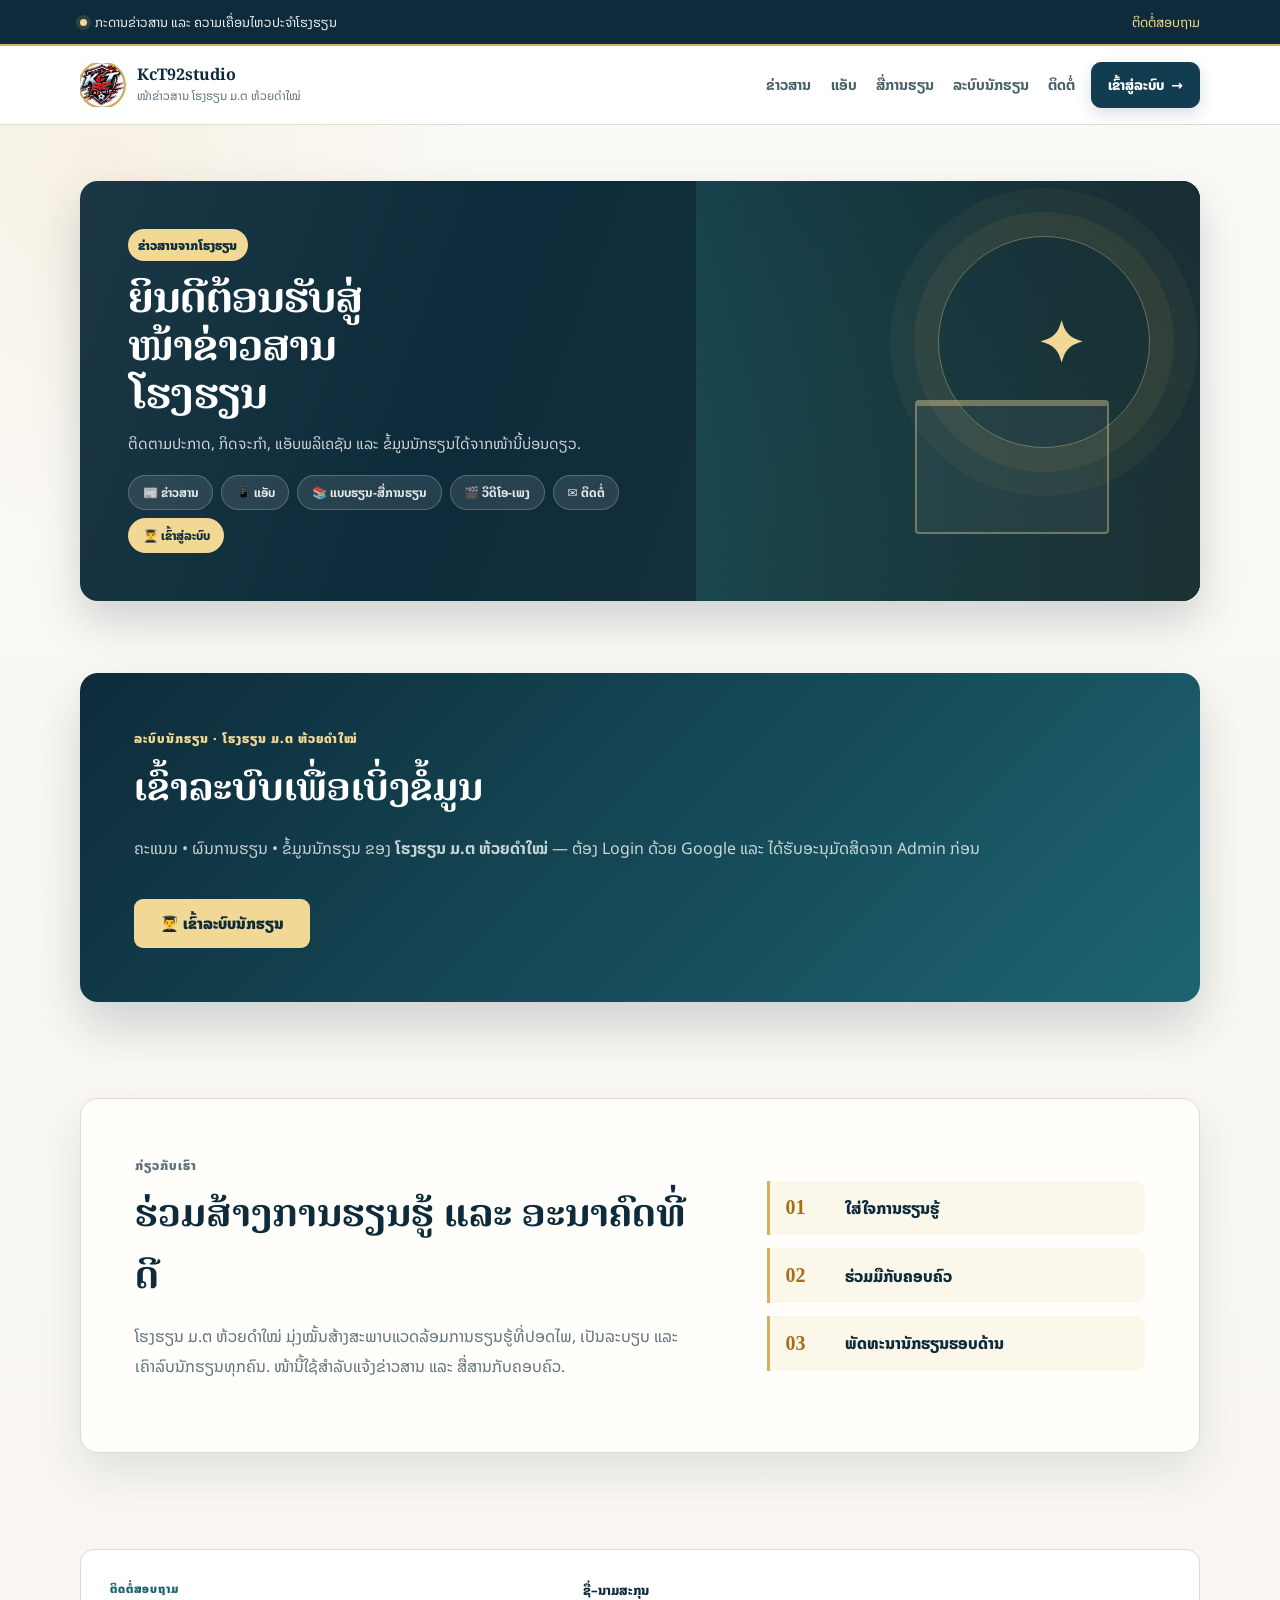
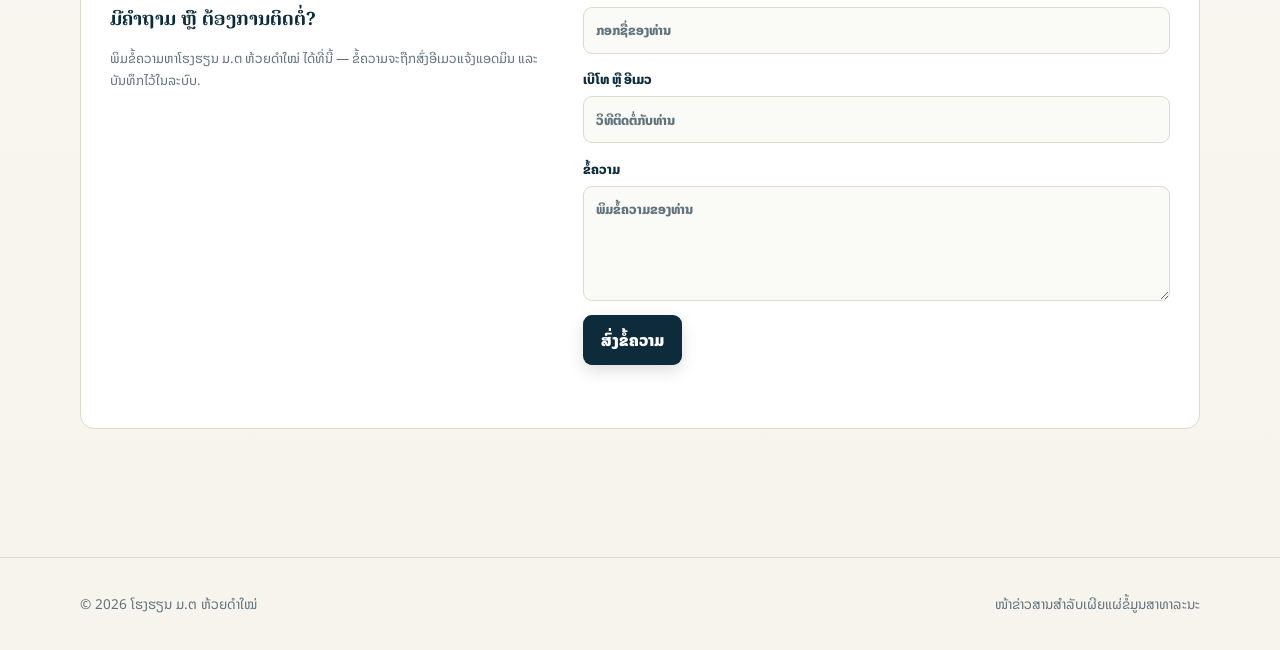
==== commit 8f7c31f1: "Add files via upload" ====
--- a/index.html
+++ b/index.html
@@ -23,6 +23,7 @@
     <link rel="preconnect" href="https://fonts.googleapis.com">
     <link rel="preconnect" href="https://fonts.gstatic.com" crossorigin>
     <link rel="stylesheet" href="https://fonts.googleapis.com/css2?family=Noto+Sans+Lao:wght@400;600;700&family=Noto+Serif+Lao:wght@600;700&display=swap">
+    <script async src="https://pagead2.googlesyndication.com/pagead/js/adsbygoogle.js?client=ca-pub-2698434787444792" crossorigin="anonymous"></script>
     <script src="https://accounts.google.com/gsi/client" async defer></script>
     <!-- xlsx / html2pdf ຖືກໂຫຼດແບບ lazy ໃນ module-02.js (ensureExportLibs) ເພື່ອບໍ່ໃຫ້ບລັອກການເປີດໜ້າເວັບ -->
     <!-- required by the embedded student/score app (#appSection) -->
@@ -47,16 +48,7 @@
           <span class="brand-copy"><strong>KcT92studio</strong><span>ໜ້າຂ່າວສານ ໂຮງຮຽນ ມ.ຕ ຫ້ວຍດຳໃໝ່</span></span>
         </a>
         <div class="nav-links"><a href="#news">ຂ່າວສານ</a><a href="#apps">ແອັບ</a><a href="#books">ສື່ການຮຽນ</a><a href="#student-system">ລະບົບນັກຮຽນ</a><a href="#contact">ຕິດຕໍ່</a></div>
-        <div id="headerAuthArea" style="display:flex; align-items:center; gap:0.5rem; flex:0 0 auto; position:relative;">
-          <button id="themeToggle" class="theme-toggle" type="button" onclick="toggleThemePicker()" aria-label="ເລືອກໂທນສີ">🎨</button>
-          <div id="themePicker" class="theme-picker" hidden aria-label="ເລືອກໂທນສີ">
-            <button type="button" class="theme-swatch theme-old" data-theme="old" aria-label="ສີເກົ່າ" onclick="applyTheme('old')"></button>
-            <button type="button" class="theme-swatch theme-blue" data-theme="blue" aria-label="ສີຟ້າ" onclick="applyTheme('blue')"></button>
-            <button type="button" class="theme-swatch theme-green" data-theme="green" aria-label="ສີຂຽວ" onclick="applyTheme('green')"></button>
-            <button type="button" class="theme-swatch theme-purple" data-theme="purple" aria-label="ສີມ່ວງ" onclick="applyTheme('purple')"></button>
-            <button type="button" class="theme-swatch theme-orange" data-theme="orange" aria-label="ສີສົ້ມ" onclick="applyTheme('orange')"></button>
-            <button type="button" class="theme-swatch theme-pink" data-theme="pink" aria-label="ສີບົວ" onclick="applyTheme('pink')"></button>
-          </div>
+        <div id="headerAuthArea" style="display:flex; align-items:center; gap:0.5rem; flex:0 0 auto;">
           <a id="headerLoginBtn" class="login-button" href="#" onclick="openApp(); return false;">ເຂົ້າສູ່ລະບົບ <span aria-hidden="true">→</span></a>
           <span id="headerUserChip" style="display:none; align-items:center; gap:0.5rem; font-size:0.82rem; font-weight:700; color:var(--navy-950);">
             <span id="headerUserLabel"></span>
@@ -305,7 +297,7 @@
     <div class="header-row">
       <div style="position:relative; width:100%;">
         <div class="eyebrow">ລະບົບຂໍ້ມູນນັກຮຽນ</div>
-        <h1>ເລືອກຫ້ອງຮຽນ</h1>
+        <h1>ຄົ້ນຫານັກຮຽນ</h1>
         <div class="sub" id="dataSourceText">ກຳລັງໃຊ້ຂໍ້ມູນຕົວຢ່າງ</div>
         <div id="userBadge" style="font-size:11px; color:#888; margin-top:4px;"></div>
       </div>
@@ -337,7 +329,7 @@
     <div id="roomsList"></div>
   </div>
 
-  <div class="info-box">🔒 ຂໍ້ມູນຫ້ອງ ແລະ ຄະແນນຖືກດຶງຕາມສິດທີ່ Admin ກຳນົດ</div>
+  <div class="info-box">🔒 ຂໍ້ມູນຖືກດຶງຜ່ານລະບົບທີ່ Admin ກຳນົດສິດ — ຄົ້ນຫາໄດ້ຕາມຊື່, ລະຫັດ, ຊື່ພໍ່ ຫຼື ແມ່</div>
 </div>
 
 <div id="detailOverlay"></div>
--- a/assets/css/style-01.css
+++ b/assets/css/style-01.css
@@ -12,6 +12,11 @@
         --shadow: 0 18px 44px rgba(13, 43, 58, 0.1);
         --ease-out: cubic-bezier(0.23, 1, 0.32, 1);
       }
+      :root[data-theme="blue"] { --navy-950:#102a56; --navy-900:#1e40af; --teal-700:#2563eb; --gold-500:#60a5fa; --gold-300:#bfdbfe; --paper:#f4f8ff; --ink:#172554; --muted:#526581; --line:#cbdaf5; }
+      :root[data-theme="green"] { --navy-950:#123b2a; --navy-900:#166534; --teal-700:#16a34a; --gold-500:#4ade80; --gold-300:#bbf7d0; --paper:#f3fbf5; --ink:#163326; --muted:#587164; --line:#cce8d3; }
+      :root[data-theme="purple"] { --navy-950:#29134f; --navy-900:#581c87; --teal-700:#7c3aed; --gold-500:#a78bfa; --gold-300:#ddd6fe; --paper:#faf7ff; --ink:#2e1853; --muted:#6c5c82; --line:#e1d5f5; }
+      :root[data-theme="orange"] { --navy-950:#54200d; --navy-900:#9a3412; --teal-700:#ea580c; --gold-500:#fb923c; --gold-300:#fed7aa; --paper:#fff8f2; --ink:#4a2113; --muted:#806657; --line:#f2d5c2; }
+      :root[data-theme="pink"] { --navy-950:#571338; --navy-900:#9d174d; --teal-700:#db2777; --gold-500:#f472b6; --gold-300:#fbcfe8; --paper:#fff6fb; --ink:#501634; --muted:#805d70; --line:#f3d0e1; }
 
       * { box-sizing: border-box; }
       html { scroll-behavior: smooth; }
@@ -27,6 +32,12 @@
       button, input, textarea { font: inherit; }
       a { color: inherit; }
       :focus-visible { outline: 3px solid var(--gold-500); outline-offset: 3px; }
+      .theme-toggle { border:1px solid var(--line); background:var(--white); color:var(--navy-950); border-radius:999px; width:38px; height:38px; cursor:pointer; font-size:1.05rem; }
+      .theme-picker { position:absolute; top:46px; right:0; z-index:1000; display:flex; gap:8px; padding:10px; border:1px solid var(--line); border-radius:14px; background:var(--white); box-shadow:0 12px 30px rgba(13,43,58,.18); }
+      .theme-picker[hidden] { display:none; }
+      .theme-swatch { width:30px; height:30px; border:3px solid var(--white); outline:1px solid rgba(13,43,58,.22); border-radius:50%; cursor:pointer; padding:0; }
+      .theme-old { background:#168b83; } .theme-blue { background:#2563eb; } .theme-green { background:#16a34a; } .theme-purple { background:#7c3aed; } .theme-orange { background:#ea580c; } .theme-pink { background:#db2777; }
+      .theme-swatch.active { outline:3px solid var(--navy-950); outline-offset:2px; }
 
       .shell { width: min(1120px, calc(100% - 2rem)); margin: 0 auto; }
 
--- a/assets/css/style-02.css
+++ b/assets/css/style-02.css
@@ -14,7 +14,6 @@
 #kctToast .kct-spin { border-color:rgba(255,255,255,.3); border-top-color:#fff; }
 .student-loading::before, .empty.kct-loading::before { content:""; display:inline-block; width:1em; height:1em; margin-right:8px; border:3px solid rgba(46,94,90,.25); border-top-color:#2E5E5A; border-radius:50%; animation:kctspin .8s linear infinite; vertical-align:-.15em; }
 
-.teacher-search-btn { flex:0 0 auto; border:1px solid #2E5E5A; background:#2E5E5A; color:#fff; border-radius:999px; padding:6px 12px; font-family:inherit; font-size:.85rem; font-weight:700; cursor:pointer; white-space:nowrap; }
 .kct-skel { pointer-events:none; }
 .kct-skel-line { height:16px; border-radius:6px; background:linear-gradient(90deg,#eee6d6 25%,#f7f2e6 37%,#eee6d6 63%); background-size:400% 100%; animation:kctshimmer 1.2s ease infinite; }
 @keyframes kctshimmer { 0% { background-position:100% 50%; } 100% { background-position:0 50%; } }
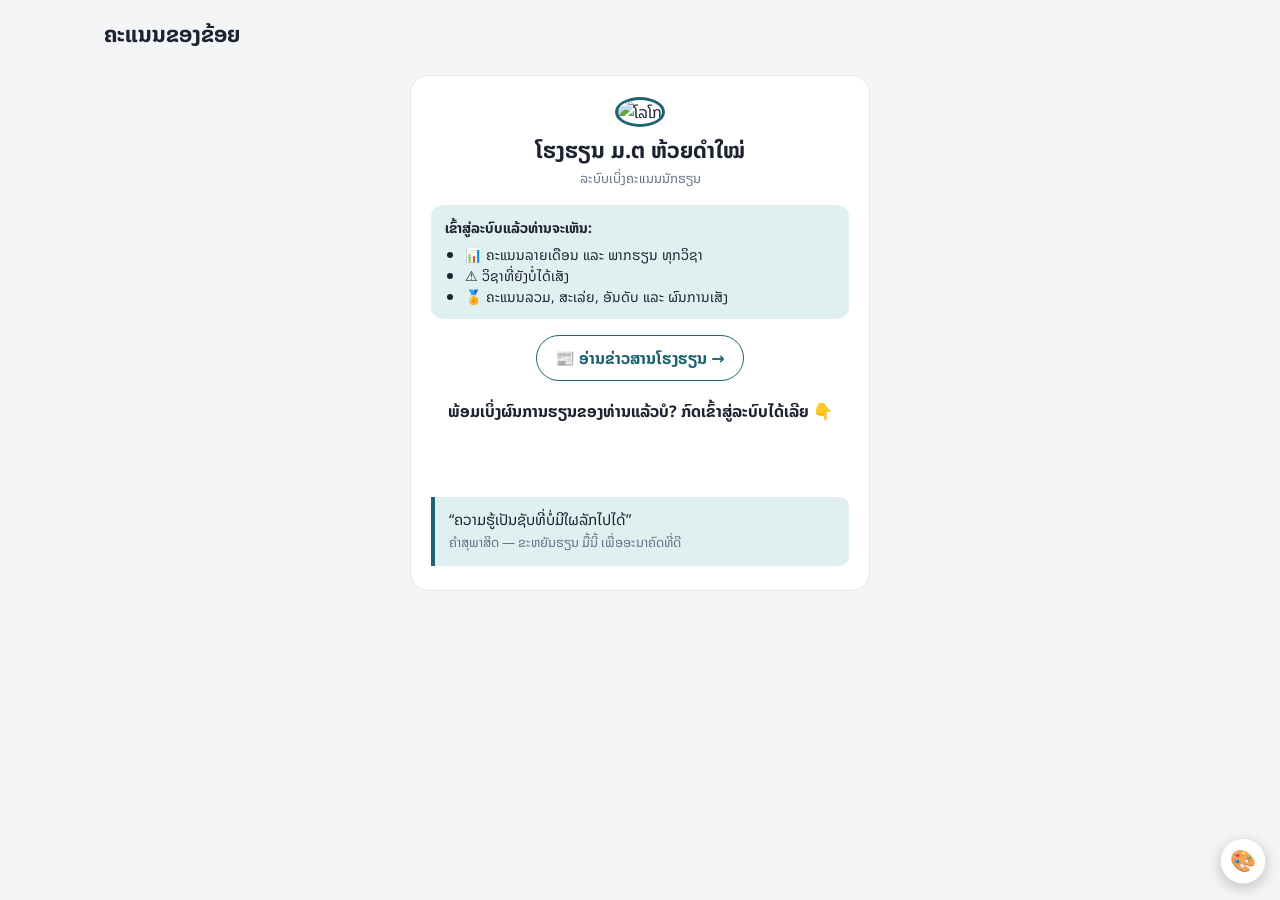
==== commit 9675bf58: "Add files via upload" ====
--- a/index.html
+++ b/index.html
@@ -1,357 +1,84 @@
 <!doctype html>
-<html lang="lo">
-  <head>
-    <meta name="google-site-verification" content="3OvuhLE3PrU1arcMlbOMgz9bdRMy3CKFBAJzy-4pIUg" />
-    
-    <meta charset="utf-8" />
-    <meta name="viewport" content="width=device-width, initial-scale=1" />
-    <meta
-      name="description"
-      content="ໜ້າຂ່າວສານສຳລັບໂຮງຮຽນ ມ.ຕ ຫ້ວຍດຳໃໝ່"
-    />
-    <title>ໂຮງຮຽນ ມ.ຕ ຫ້ວຍດຳໃໝ່ | ຂ່າວສານ</title>
-    <meta name="google-site-verification" content="_NC5u90rdqe-ZU3cZiXuYhCkouXi819nbn1H1IXDQE8" />
-    <link rel="icon" type="image/png" href="favicon.png">
-    <link rel="apple-touch-icon" href="favicon.png">
-    <meta name="apple-mobile-web-app-title" content="KcT92studio">
-    <meta name="apple-mobile-web-app-capable" content="yes">
-    <meta name="mobile-web-app-capable" content="yes">
-    <meta name="theme-color" content="#16352C">
-    <link rel="preconnect" href="https://script.google.com">
-    <link rel="preconnect" href="https://script.googleusercontent.com" crossorigin>
-    <link rel="preconnect" href="https://accounts.google.com" crossorigin>
-    <link rel="preconnect" href="https://fonts.googleapis.com">
-    <link rel="preconnect" href="https://fonts.gstatic.com" crossorigin>
-    <link rel="stylesheet" href="https://fonts.googleapis.com/css2?family=Noto+Sans+Lao:wght@400;600;700&family=Noto+Serif+Lao:wght@600;700&display=swap">
-    <script async src="https://pagead2.googlesyndication.com/pagead/js/adsbygoogle.js?client=ca-pub-2698434787444792" crossorigin="anonymous"></script>
-    <script src="https://accounts.google.com/gsi/client" async defer></script>
-    <!-- xlsx / html2pdf ຖືກໂຫຼດແບບ lazy ໃນ module-02.js (ensureExportLibs) ເພື່ອບໍ່ໃຫ້ບລັອກການເປີດໜ້າເວັບ -->
-    <!-- required by the embedded student/score app (#appSection) -->
-    
-    
-    
-    
-    <link rel="stylesheet" href="assets/css/style-01.css">
-  </head>
-  <body>
-    <div class="topbar">
-      <div class="shell topbar-inner">
-        <span class="status"><span class="status-dot"></span> ກະດານຂ່າວສານ ແລະ ຄວາມເຄື່ອນໄຫວປະຈຳໂຮງຮຽນ</span>
-        <a href="#contact">ຕິດຕໍ່ສອບຖາມ</a>
-      </div>
-    </div>
+<html lang="lo"><head><meta charset="utf-8">
+<meta name="viewport" content="width=device-width,initial-scale=1">
+<title>ຄະແນນຂອງຂ້ອຍ</title></head>
+<body><div class="wrap">
+<h1>ຄະແນນຂອງຂ້ອຍ</h1>
+<div class="mut" id="bar"></div>
+<div id="gate"></div>
+<div id="main" hidden>
+  <div class="row"><button id="bMe">👤 ຂໍ້ມູນຂອງຂ້ອຍ</button><button id="bMiss" class="warn">⚠️ ຄະແນນບໍ່ໄດ້ເສັງ</button></div>
+  <h2>ເລືອກເດືອນ</h2><div class="chips" id="chips"></div>
+  <div id="panel"></div>
+  <div class="mut" id="who" style="margin:6px 0"></div>
+  <div class="tw" id="tw"></div>
+  <button id="fs" class="fsb" hidden>⛶ ເຕັມຈໍ</button>
+</div></div>
+<script src="portal.js"></script>
+<script>
+const CK = () => "kct:c:" + (jwt(TOK).email || ""); let wired = false;
+let D, month, view = "";            // view: "" | "me" | "miss"
 
-    <header>
-      <nav class="shell nav" aria-label="ເມນູຫຼັກ">
-        <a class="brand" href="#home" aria-label="ໜ້າຫຼັກ">
-          <span class="seal"><img src="assets/images/embedded-02.png" alt="KcT92studio"></span>
-          <span class="brand-copy"><strong>KcT92studio</strong><span>ໜ້າຂ່າວສານ ໂຮງຮຽນ ມ.ຕ ຫ້ວຍດຳໃໝ່</span></span>
-        </a>
-        <div class="nav-links"><a href="#news">ຂ່າວສານ</a><a href="#apps">ແອັບ</a><a href="#books">ສື່ການຮຽນ</a><a href="#student-system">ລະບົບນັກຮຽນ</a><a href="#contact">ຕິດຕໍ່</a></div>
-        <div id="headerAuthArea" style="display:flex; align-items:center; gap:0.5rem; flex:0 0 auto;">
-          <a id="headerLoginBtn" class="login-button" href="#" onclick="openApp(); return false;">ເຂົ້າສູ່ລະບົບ <span aria-hidden="true">→</span></a>
-          <span id="headerUserChip" style="display:none; align-items:center; gap:0.5rem; font-size:0.82rem; font-weight:700; color:var(--navy-950);">
-            <span id="headerUserLabel"></span>
-            <button onclick="logoutUser()" style="border:1px solid var(--line); background:none; border-radius:999px; padding:0.35rem 0.8rem; font-size:0.76rem; font-weight:800; color:var(--muted); cursor:pointer;">ອອກ</button>
-          </span>
-        </div>
-      </nav>
-    </header>
-
-    <main id="home">
-      <section class="shell hero reveal">
-        <div class="hero-panel">
-          <div class="hero-copy">
-            <span class="eyebrow">ຂ່າວສານຈາກໂຮງຮຽນ</span>
-            <h1>ຍິນດີຕ້ອນຮັບສູ່ ໜ້າຂ່າວສານໂຮງຮຽນ</h1>
-            <p>ຕິດຕາມປະກາດ, ກິດຈະກຳ, ແອັບພລິເຄຊັນ ແລະ ຂໍ້ມູນນັກຮຽນໄດ້ຈາກໜ້ານີ້ບ່ອນດຽວ.</p>
-            <div class="hero-quicklinks" style="display:flex; gap:0.5rem; flex-wrap:wrap; margin-top:1.1rem;">
-              <a href="https://kct92studio.blogspot.com/" style="padding:0.4rem 0.85rem; border-radius:999px; background:rgba(255,255,255,0.1); border:1px solid rgba(255,255,255,0.22); color:rgba(255,255,255,0.88); font-size:0.76rem; font-weight:700; text-decoration:none;">📰 ຂ່າວສານ</a>
-              <a href="https://kct92studio.blogspot.com/" style="padding:0.4rem 0.85rem; border-radius:999px; background:rgba(255,255,255,0.1); border:1px solid rgba(255,255,255,0.22); color:rgba(255,255,255,0.88); font-size:0.76rem; font-weight:700; text-decoration:none;">📱 ແອັບ</a>
-              <a href="https://kct92studio.blogspot.com/" style="padding:0.4rem 0.85rem; border-radius:999px; background:rgba(255,255,255,0.1); border:1px solid rgba(255,255,255,0.22); color:rgba(255,255,255,0.88); font-size:0.76rem; font-weight:700; text-decoration:none;">📚 ແບບຮຽນ-ສື່ການຮຽນ</a>
-              <a href="https://kct92studio.blogspot.com/" style="padding:0.4rem 0.85rem; border-radius:999px; background:rgba(255,255,255,0.1); border:1px solid rgba(255,255,255,0.22); color:rgba(255,255,255,0.88); font-size:0.76rem; font-weight:700; text-decoration:none;">🎬 ວິດີໂອ-ເພງ</a>
-              <a href="#contact" style="padding:0.4rem 0.85rem; border-radius:999px; background:rgba(255,255,255,0.1); border:1px solid rgba(255,255,255,0.22); color:rgba(255,255,255,0.88); font-size:0.76rem; font-weight:700; text-decoration:none;">✉️ ຕິດຕໍ່</a>
-              <a href="#" onclick="openApp(); return false;" class="hero-login-pill" style="padding:0.4rem 0.85rem; border-radius:999px; background:var(--gold-300); border:1px solid var(--gold-300); color:var(--navy-950); font-size:0.76rem; font-weight:800; text-decoration:none;">👨‍🎓 ເຂົ້າສູ່ລະບົບ</a>
-            </div>
-          </div>
-          <div class="hero-visual" aria-hidden="true"><span class="hero-symbol">✦</span></div>
-        </div>
-      </section>
-
-      <section id="news" class="shell section reveal delay-1">
-        <div class="section-intro">
-          <div><p class="kicker">ອັບເດດຈາກໂຮງຮຽນ</p><h2>ຂ່າວສານລ່າສຸດ</h2></div>
-          <button
-            onclick="toggleNewsForm()"
-            style="padding:0.6rem 1rem; border:1px solid var(--navy-950); border-radius:9px; background:var(--navy-950); color:#fff; font-weight:800; font-size:0.85rem; cursor:pointer;">
-            ✏️ ລົງຂ່າວ (ຄູ/ແອດມິນ)
-          </button>
-        </div>
-
-        <div id="newsFormPanel" style="display:none; margin-bottom:1.4rem; padding:1.2rem; border:1px dashed var(--line); border-radius:14px; background:#fffefa;">
-          <h3 id="newsFormTitle" style="margin:0 0 0.3rem; font-size:1rem;">✏️ ລົງຂ່າວໃໝ່</h3>
-          <p style="margin:0 0 0.8rem; font-size:0.85rem; color:var(--muted);">ຟອມນີ້ໃຊ້ໄດ້ສະເພາະບັນຊີ ຄູອາຈານ/ແອດມິນ ທີ່ Login ແລ້ວເທົ່ານັ້ນ</p>
-          <label style="display:block; font-size:0.8rem; font-weight:700; margin-bottom:0.3rem;">ຫົວຂໍ້ຂ່າວ</label>
-          <input id="newsTitleInput" type="text" placeholder="ຫົວຂໍ້ຂ່າວ" style="width:100%; padding:0.6rem 0.7rem; border:1px solid var(--line); border-radius:8px; margin-bottom:0.7rem; font:inherit;">
-          <label style="display:block; font-size:0.8rem; font-weight:700; margin-bottom:0.3rem;">ເນື້ອຫາ</label>
-          <textarea id="newsBodyInput" placeholder="ເນື້ອຫາຂ່າວ..." style="width:100%; min-height:80px; padding:0.6rem 0.7rem; border:1px solid var(--line); border-radius:8px; margin-bottom:0.7rem; font:inherit; resize:vertical;"></textarea>
-          <label style="display:block; font-size:0.8rem; font-weight:700; margin-bottom:0.3rem;">ຮູບພາບ (ຖ້າມີ) — ເລືອກຈາກເຄື່ອງໄດ້ເລີຍ</label>
-          <input id="newsImageFile" type="file" accept="image/*" onchange="previewNewsImage(event)" style="width:100%; padding:0.55rem 0.4rem; border:1px solid var(--line); border-radius:8px; margin-bottom:0.5rem; font:inherit; font-size:0.85rem;">
-          <div id="newsImagePreviewWrap" style="display:none; margin-bottom:0.9rem;">
-            <img id="newsImagePreview" style="max-width:100%; max-height:160px; border-radius:8px; display:block; margin-bottom:0.4rem;" alt="">
-            <button type="button" onclick="clearNewsImage()" style="background:none; border:none; color:#a3402c; font-size:0.78rem; font-weight:700; cursor:pointer; padding:0;">✕ ເອົາຮູບອອກ</button>
-          </div>
-          <p id="newsImageStatus" style="font-size:0.75rem; color:var(--muted); margin:0 0 0.7rem;"></p>
-          <label style="display:block; font-size:0.8rem; font-weight:700; margin-bottom:0.3rem;">ລິ້ງໄຟລ໌ແນບ PDF (ຖ້າມີ)</label>
-          <input id="newsPdfInput" type="text" placeholder="https://..." style="width:100%; padding:0.6rem 0.7rem; border:1px solid var(--line); border-radius:8px; margin-bottom:0.9rem; font:inherit;">
-          <div style="display:flex; gap:0.7rem; align-items:center;">
-            <button id="newsSubmitBtn" onclick="submitNews()" style="padding:0.65rem 1.2rem; border:none; border-radius:8px; background:var(--gold-300); color:var(--navy-950); font-weight:900; cursor:pointer;">📌 ລົງຂ່າວນີ້</button>
-            <button type="button" onclick="resetNewsForm(); document.getElementById('newsFormPanel').style.display='none';" style="padding:0.65rem 1rem; border:1px solid var(--line); border-radius:8px; background:none; color:var(--muted); font-weight:700; cursor:pointer;">ຍົກເລີກ</button>
-          </div>
-        </div>
-
-        <div class="news-grid" id="newsGrid">
-          <p style="color:var(--muted); grid-column:1/-1;">ກຳລັງໂຫຼດຂ່າວ...</p>
-        </div>
-        <div style="text-align:center; margin-top:1.4rem;">
-          <button id="newsToggleAllBtn" onclick="toggleAllNews()" style="display:none; padding:0.6rem 1.4rem; border:1px solid var(--navy-950); border-radius:999px; background:none; color:var(--navy-950); font-weight:800; font-size:0.85rem; cursor:pointer;">ເບິ່ງຂ່າວທັງໝົດ →</button>
-        </div>
-      </section>
-
-      <section id="apps" class="shell section reveal delay-1">
-        <div class="section-intro">
-          <div><p class="kicker">ດາວໂຫຼດ</p><h2>ແອັບພລິເຄຊັນ</h2></div>
-          <button
-            onclick="toggleAppForm()"
-            style="padding:0.6rem 1rem; border:1px solid var(--navy-950); border-radius:9px; background:var(--navy-950); color:#fff; font-weight:800; font-size:0.85rem; cursor:pointer;">
-            ➕ ເພີ່ມແອັບ (ແອດມິນເທົ່ານັ້ນ)
-          </button>
-        </div>
-
-        <div id="appFormPanel" style="display:none; margin-bottom:1.4rem; padding:1.2rem; border:1px dashed var(--line); border-radius:14px; background:#fffefa;">
-          <h3 id="appFormTitle" style="margin:0 0 0.3rem; font-size:1rem;">➕ ເພີ່ມແອັບໃໝ່</h3>
-          <p style="margin:0 0 0.8rem; font-size:0.85rem; color:var(--muted);">ຟອມນີ້ໃຊ້ໄດ້ສະເພາະບັນຊີ ແອດມິນເທົ່ານັ້ນ</p>
-          <label style="display:block; font-size:0.8rem; font-weight:700; margin-bottom:0.3rem;">ຊື່ແອັບ</label>
-          <input id="appNameInput" type="text" placeholder="ຊື່ແອັບ" style="width:100%; padding:0.6rem 0.7rem; border:1px solid var(--line); border-radius:8px; margin-bottom:0.7rem; font:inherit;">
-          <label style="display:block; font-size:0.8rem; font-weight:700; margin-bottom:0.3rem;">ຄຳອະທິບາຍສັ້ນໆ</label>
-          <input id="appDescInput" type="text" placeholder="ແອັບນີ້ໃຊ້ເຮັດຫຍັງ" style="width:100%; padding:0.6rem 0.7rem; border:1px solid var(--line); border-radius:8px; margin-bottom:0.7rem; font:inherit;">
-          <label style="display:block; font-size:0.8rem; font-weight:700; margin-bottom:0.3rem;">ໄອຄອນແອັບ (ຖ້າມີ) — ເລືອກຈາກເຄື່ອງໄດ້ເລີຍ</label>
-          <input id="appIconFile" type="file" accept="image/*" onchange="previewAppIcon(event)" style="width:100%; padding:0.55rem 0.4rem; border:1px solid var(--line); border-radius:8px; margin-bottom:0.5rem; font:inherit; font-size:0.85rem;">
-          <div id="appIconPreviewWrap" style="display:none; margin-bottom:0.9rem;">
-            <img id="appIconPreview" style="width:64px; height:64px; object-fit:cover; border-radius:12px; display:block; margin-bottom:0.4rem;" alt="">
-            <button type="button" onclick="clearAppIcon()" style="background:none; border:none; color:#a3402c; font-size:0.78rem; font-weight:700; cursor:pointer; padding:0;">✕ ເອົາໄອຄອນອອກ</button>
-          </div>
-          <p id="appIconStatus" style="font-size:0.75rem; color:var(--muted); margin:0 0 0.7rem;"></p>
-          <label style="display:block; font-size:0.8rem; font-weight:700; margin-bottom:0.3rem;">ລິ້ງດາວໂຫຼດ</label>
-          <input id="appDownloadInput" type="text" placeholder="https://..." style="width:100%; padding:0.6rem 0.7rem; border:1px solid var(--line); border-radius:8px; margin-bottom:0.9rem; font:inherit;">
-          <div style="display:flex; gap:0.7rem; align-items:center;">
-            <button id="appSubmitBtn" onclick="submitApp()" style="padding:0.65rem 1.2rem; border:none; border-radius:8px; background:var(--gold-300); color:var(--navy-950); font-weight:900; cursor:pointer;">➕ ເພີ່ມແອັບນີ້</button>
-            <button type="button" onclick="resetAppForm(); document.getElementById('appFormPanel').style.display='none';" style="padding:0.65rem 1rem; border:1px solid var(--line); border-radius:8px; background:none; color:var(--muted); font-weight:700; cursor:pointer;">ຍົກເລີກ</button>
-          </div>
-        </div>
-
-        <div class="news-grid" id="appsGrid">
-          <p style="color:var(--muted); grid-column:1/-1;">ກຳລັງໂຫຼດແອັບ...</p>
-        </div>
-      </section>
-
-      <section id="books" class="shell section reveal delay-1">
-        <div class="section-intro">
-          <div><p class="kicker">ຫ້ອງສະໝຸດ</p><h2>ສື່ການຮຽນ</h2></div>
-          <button
-            onclick="toggleBookForm()"
-            style="padding:0.6rem 1rem; border:1px solid var(--navy-950); border-radius:9px; background:var(--navy-950); color:#fff; font-weight:800; font-size:0.85rem; cursor:pointer;">
-            ➕ ເພີ່ມປື້ມ (ແອດມິນເທົ່ານັ້ນ)
-          </button>
-        </div>
-
-        <div style="display:flex; gap:0.7rem; flex-wrap:wrap; margin-bottom:1.2rem;">
-          <input id="bookFilterGrade" type="text" placeholder="ຄົ້ນຫາຕາມຊັ້ນ (ເຊັ່ນ ມ.1, ມ.4)..." oninput="renderBooksGrid()" style="min-width:180px; padding:0.55rem 0.8rem; border:1px solid var(--line); border-radius:8px; font:inherit; font-size:0.85rem;">
-          <input id="bookFilterSubject" type="text" placeholder="ຄົ້ນຫາຕາມວິຊາ..." oninput="renderBooksGrid()" style="flex:1; min-width:160px; padding:0.55rem 0.8rem; border:1px solid var(--line); border-radius:8px; font:inherit; font-size:0.85rem;">
-        </div>
-
-        <div id="bookFormPanel" style="display:none; margin-bottom:1.4rem; padding:1.2rem; border:1px dashed var(--line); border-radius:14px; background:#fffefa;">
-          <h3 id="bookFormTitle" style="margin:0 0 0.3rem; font-size:1rem;">➕ ເພີ່ມປື້ມໃໝ່</h3>
-          <p style="margin:0 0 0.8rem; font-size:0.85rem; color:var(--muted);">ຟອມນີ້ໃຊ້ໄດ້ສະເພາະບັນຊີ ແອດມິນເທົ່ານັ້ນ</p>
-          <label style="display:block; font-size:0.8rem; font-weight:700; margin-bottom:0.3rem;">ຊື່ປື້ມ / ຫົວຂໍ້</label>
-          <input id="bookTitleInput" type="text" placeholder="ຊື່ປື້ມ" style="width:100%; padding:0.6rem 0.7rem; border:1px solid var(--line); border-radius:8px; margin-bottom:0.7rem; font:inherit;">
-          <div style="display:flex; gap:0.7rem; margin-bottom:0.7rem;">
-            <div style="flex:1;">
-              <label style="display:block; font-size:0.8rem; font-weight:700; margin-bottom:0.3rem;">ຊັ້ນຮຽນ (ປະໄວ້ວ່າງ = ທົ່ວໄປ)</label>
-              <input id="bookGradeInput" type="text" placeholder="ເຊັ່ນ ມ.1, ມ.4, ມ.7" style="width:100%; padding:0.6rem 0.7rem; border:1px solid var(--line); border-radius:8px; font:inherit;">
-            </div>
-            <div style="flex:1;">
-              <label style="display:block; font-size:0.8rem; font-weight:700; margin-bottom:0.3rem;">ວິຊາ</label>
-              <input id="bookSubjectInput" type="text" placeholder="ເຊັ່ນ: ຄະນິດສາດ" style="width:100%; padding:0.6rem 0.7rem; border:1px solid var(--line); border-radius:8px; font:inherit;">
-            </div>
-          </div>
-          <label style="display:block; font-size:0.8rem; font-weight:700; margin-bottom:0.3rem;">ຮູບປົກ (ຖ້າມີ) — ເລືອກຈາກເຄື່ອງໄດ້ເລີຍ</label>
-          <input id="bookCoverFile" type="file" accept="image/*" onchange="previewBookCover(event)" style="width:100%; padding:0.55rem 0.4rem; border:1px solid var(--line); border-radius:8px; margin-bottom:0.5rem; font:inherit; font-size:0.85rem;">
-          <div id="bookCoverPreviewWrap" style="display:none; margin-bottom:0.9rem;">
-            <img id="bookCoverPreview" style="width:80px; height:104px; object-fit:cover; border-radius:8px; display:block; margin-bottom:0.4rem;" alt="">
-            <button type="button" onclick="clearBookCover()" style="background:none; border:none; color:#a3402c; font-size:0.78rem; font-weight:700; cursor:pointer; padding:0;">✕ ເອົາຮູບປົກອອກ</button>
-          </div>
-          <p id="bookCoverStatus" style="font-size:0.75rem; color:var(--muted); margin:0 0 0.7rem;"></p>
-          <label style="display:block; font-size:0.8rem; font-weight:700; margin-bottom:0.3rem;">ລິ້ງໄຟລ໌ PDF</label>
-          <input id="bookPdfInput" type="text" placeholder="https://..." style="width:100%; padding:0.6rem 0.7rem; border:1px solid var(--line); border-radius:8px; margin-bottom:0.9rem; font:inherit;">
-          <div style="display:flex; gap:0.7rem; align-items:center;">
-            <button id="bookSubmitBtn" onclick="submitBook()" style="padding:0.65rem 1.2rem; border:none; border-radius:8px; background:var(--gold-300); color:var(--navy-950); font-weight:900; cursor:pointer;">➕ ເພີ່ມປື້ມນີ້</button>
-            <button type="button" onclick="resetBookForm(); document.getElementById('bookFormPanel').style.display='none';" style="padding:0.65rem 1rem; border:1px solid var(--line); border-radius:8px; background:none; color:var(--muted); font-weight:700; cursor:pointer;">ຍົກເລີກ</button>
-          </div>
-        </div>
-
-        <div class="news-grid" id="booksGrid">
-          <p style="color:var(--muted); grid-column:1/-1;">ກຳລັງໂຫຼດປື້ມ...</p>
-        </div>
-      </section>
-
-      <section id="student-system" class="shell section reveal delay-1">
-        <div class="contact" style="grid-template-columns: 1fr;">
-          <div>
-            <p class="kicker" style="color:#f1d895">ລະບົບນັກຮຽນ · ໂຮງຮຽນ ມ.ຕ ຫ້ວຍດຳໃໝ່</p>
-            <h2>ເຂົ້າລະບົບເພື່ອເບິ່ງຂໍ້ມູນ</h2>
-            <p>ຄະແນນ • ຜົນການຮຽນ • ຂໍ້ມູນນັກຮຽນ ຂອງ <strong>ໂຮງຮຽນ ມ.ຕ ຫ້ວຍດຳໃໝ່</strong> — ຕ້ອງ Login ດ້ວຍ Google ແລະ ໄດ້ຮັບອະນຸມັດສິດຈາກ Admin ກ່ອນ</p>
-            <button onclick="openApp()" style="margin-top:1.2rem; padding:0.75rem 1.6rem; border:none; border-radius:9px; background:var(--gold-300); color:var(--navy-950); font-weight:900; font-size:0.95rem; cursor:pointer;">👨‍🎓 ເຂົ້າລະບົບນັກຮຽນ</button>
-          </div>
-        </div>
-      </section>
-
-      <section id="about" class="shell section reveal delay-1">
-        <div class="about">
-          <div>
-            <p class="kicker">ກ່ຽວກັບເຮົາ</p>
-            <h2>ຮ່ວມສ້າງການຮຽນຮູ້ ແລະ ອະນາຄົດທີ່ດີ</h2>
-            <p>ໂຮງຮຽນ ມ.ຕ ຫ້ວຍດຳໃໝ່ ມຸ່ງໝັ້ນສ້າງສະພາບແວດລ້ອມການຮຽນຮູ້ທີ່ປອດໄພ, ເປັນລະບຽບ ແລະ ເຄົາລົບນັກຮຽນທຸກຄົນ. ໜ້ານີ້ໃຊ້ສຳລັບແຈ້ງຂ່າວສານ ແລະ ສື່ສານກັບຄອບຄົວ.</p>
-          </div>
-          <div class="values"><div class="value"><strong>01</strong><span>ໃສ່ໃຈການຮຽນຮູ້</span></div><div class="value"><strong>02</strong><span>ຮ່ວມມືກັບຄອບຄົວ</span></div><div class="value"><strong>03</strong><span>ພັດທະນານັກຮຽນຮອບດ້ານ</span></div></div>
-        </div>
-      </section>
-
-      <section id="contact" class="shell section reveal delay-2">
-        <div class="contact-mini">
-          <div id="login-note">
-            <p class="kicker" style="color:#f1d895">ຕິດຕໍ່ສອບຖາມ</p>
-            <h2>ມີຄຳຖາມ ຫຼື ຕ້ອງການຕິດຕໍ່?</h2>
-            <p>ພິມຂໍ້ຄວາມຫາໂຮງຮຽນ ມ.ຕ ຫ້ວຍດຳໃໝ່ ໄດ້ທີ່ນີ້ — ຂໍ້ຄວາມຈະຖືກສົ່ງອີເມວແຈ້ງແອດມິນ ແລະ ບັນທຶກໄວ້ໃນລະບົບ.</p>
-          </div>
-          <form class="form" id="contact-form">
-            <label>ຊື່–ນາມສະກຸນ<input required name="name" placeholder="ກອກຊື່ຂອງທ່ານ" /></label>
-            <label>ເບີໂທ ຫຼື ອີເມວ<input required name="contact" placeholder="ວິທີຕິດຕໍ່ກັບທ່ານ" /></label>
-            <label>ຂໍ້ຄວາມ<textarea required name="message" placeholder="ພິມຂໍ້ຄວາມຂອງທ່ານ"></textarea></label>
-            <button type="submit">ສົ່ງຂໍ້ຄວາມ</button>
-            <p class="form-status" id="form-status" aria-live="polite"></p>
-          </form>
-        </div>
-      </section>
-    </main>
-
-    <footer><div class="shell footer-inner"><span>© 2026 ໂຮງຮຽນ ມ.ຕ ຫ້ວຍດຳໃໝ່</span><span>ໜ້າຂ່າວສານສຳລັບເຜີຍແຜ່ຂໍ້ມູນສາທາລະນະ</span></div></footer>
-
-    <script src="assets/js/module-01.js"></script>
-
-<!-- ===================== APP: student/score system (real system, scoped) ===================== -->
-<div id="appSection">
-<div id="appBackBtn"><button onclick="closeApp()">← ກັບຄືນໜ້າຂ່າວສານ</button></div>
-<div id="loginGate" style="max-width:450px; margin:80px auto; padding:0;">
-  <div style="background:linear-gradient(135deg, #2E5E5A 0%, #B8603F 100%); padding:40px 30px; border-radius:16px 16px 0 0; text-align:center; color:white;">
-    <div style="font-size:48px; margin-bottom:12px;">🎓</div>
-    <h2 style="margin:0; font-size:26px; font-weight:700; font-family:'Noto Serif Lao', serif;">ລະບົບຂໍ້ມູນນັກຮຽນ</h2>
-    <p style="margin:8px 0 0; font-size:14px; opacity:0.95; font-weight:700;">ໂຮງຮຽນ ມ.ຕ ຫ້ວຍດຳໃໝ່</p>
-    <p style="margin:2px 0 0; font-size:12px; opacity:0.8;">ຂໍ້ມູນນັກຮຽນ ແລະ ຄະແນນ</p>
-  </div>
-  
-  <div id="loginStep" style="background:white; padding:30px; border-radius:0 0 16px 16px; box-shadow:0 4px 20px rgba(0,0,0,0.1);">
-    <p style="text-align:center; color:#666; margin:0 0 20px; font-size:15px;">ກະລຸນາ Login ດ້ວຍ Google</p>
-    <div id="google-login-btn" style="display:flex; justify-content:center; margin:20px 0; min-height: 40px;"></div>
-    <div id="loginBusy" role="status" aria-live="polite">
-      <div class="kct-spin"></div>
-      <p id="loginBusyText" style="margin:14px 0 0; font-size:15px; font-weight:600; color:#2A2420;">ກຳລັງເຂົ້າສູ່ລະບົບ…</p>
-      <p id="loginBusySub" style="margin:6px 0 0; font-size:12px; color:#888;">ກະລຸນາລໍຖ້າ ຢ່າປິດໜ້ານີ້</p>
-    </div>
-    <div id="debug-error" style="display:none; margin-top:15px; padding:10px; background:#fff5f5; border:1px solid #feb2b2; border-radius:8px; color:#c53030; font-size:12px; text-align:left;"></div>
-  </div>
-  
-  <div id="requestStep" style="display:none; background:white; padding:30px; border-radius:0 0 16px 16px; box-shadow:0 4px 20px rgba(0,0,0,0.1);">
-    <p style="margin:0 0 16px; font-weight:600; color:#2A2420;">📝 ຍັງບໍ່ເຄີຍລົງທະບຽນ — ຂໍສິດເຂົ້າລະບົບ</p>
-    <p style="margin:0 0 12px; font-size:13px; color:#666;">ກະລຸນາລະບຸຫ້ອງຮຽນຂອງທ່ານ:</p>
-    <input id="nameReqInput" autocomplete="name" placeholder="ຊື່–ນາມສະກຸນ" style="width:100%; padding:12px 14px; margin:6px 0 10px; box-sizing:border-box; border:2px solid #D8CEBB; border-radius:8px; font-family:inherit; font-size:14px;">
-    <input id="roomReqInput" placeholder="ຫ້ອງ (ເຊັ່ນ ມ.4)" style="width:100%; padding:12px 14px; margin:6px 0 16px; box-sizing:border-box; border:2px solid #D8CEBB; border-radius:8px; font-family:inherit; font-size:14px;">
-    <button id="requestSubmitBtn" onclick="doAccessRequest()" style="width:100%; padding:12px; background:#2E5E5A; color:white; border:none; border-radius:8px; font-weight:600; cursor:pointer; font-size:14px; transition:background 0.3s;">ສົ່ງຄຳຂໍ</button>
-    <p style="margin:12px 0 0; font-size:12px; color:#999; text-align:center;">ຄຳຂໍຂອງທ່ານຈະຖືກສົ່ງໄປຫາ Admin ເພື່ອກວດສອບ</p>
-  </div>
-  
-  <div id="pendingStep" style="display:none; background:white; padding:30px; border-radius:0 0 16px 16px; box-shadow:0 4px 20px rgba(0,0,0,0.1); text-align:center;">
-    <div style="font-size:48px; margin-bottom:16px; animation:pulse 2s infinite;">⏳</div>
-    <p style="margin:0 0 8px; font-weight:600; color:#2A2420; font-size:16px;">ລໍຖ້າການອະນຸມັດ</p>
-    <p style="margin:0; font-size:13px; color:#666; line-height:1.6;">ບັນຊີຂອງທ່ານກຳລັງລໍຖ້າ Admin ອະນຸມັດ<br>ລະບົບຈະກວດສອບໂດຍອັດຕະໂນມັດທຸກ 3 ວິນາທີ</p>
-    <div style="margin-top:20px; padding:12px; background:#F0EBDD; border-radius:8px; font-size:12px; color:#6b6259;">
-      <p style="margin:0;">💡 ກະລຸນາລໍຖ້າ... ບໍ່ຕ້ອງ Refresh ໜ້າ</p>
-    </div>
-  </div>
-  
-  <link rel="stylesheet" href="assets/css/style-02.css">
-</div>
-
-<div class="wrap" id="mainApp" style="display:none;">
-  <header>
-    <div class="header-row">
-      <div style="position:relative; width:100%;">
-        <div class="eyebrow">ລະບົບຂໍ້ມູນນັກຮຽນ</div>
-        <h1>ຄົ້ນຫານັກຮຽນ</h1>
-        <div class="sub" id="dataSourceText">ກຳລັງໃຊ້ຂໍ້ມູນຕົວຢ່າງ</div>
-        <div id="userBadge" style="font-size:11px; color:#888; margin-top:4px;"></div>
-      </div>
-    </div>
-  </header>
-
-  <div class="tabs">
-    <div class="tab active" id="tabSearch" onclick="switchTab('search')">🔍 ຄົ້ນຫາ</div>
-    <div class="tab" id="tabRooms" onclick="switchTab('rooms')">📊 ເບິ່ງຄະແນນ</div>
-  </div>
-
-  <div id="searchPanel">
-    <div id="secureRoomChooser" style="margin-bottom:12px; display:none;"><label style="font-size:12px; font-weight:800; color:var(--teal-700); display:block; margin-bottom:5px;">🏫 ເລືອກຫ້ອງຮຽນ</label><select id="legacyRoomSelect" onchange="renderSearch()" style="width:100%;"></select></div>
-    <div class="search-grid">
-      <input type="text" id="nameInput" placeholder="ຄົ້ນຫາຕາມຊື່..." oninput="renderSearch()">
-      <input type="text" id="idInput" placeholder="ຄົ້ນຫາຕາມລະຫັດ..." oninput="renderSearch()">
-    </div>
-    <input type="text" id="parentInput" placeholder="ຄົ້ນຫາຕາມຊື່ພໍ່ ຫຼື ແມ່..." oninput="renderSearch()" style="margin-bottom:14px;">
-    
-    <div class="stats-bar" id="searchStats">
-      <div class="stat-item"><span class="dot total"></span>ຫ້ອງ <span class="stat-num" id="roomCountSearch">0</span></div>
-      <div class="stat-item"><span class="dot total"></span>ນັກຮຽນ <span class="stat-num" id="studentCountSearch">0</span></div>
-    </div>
-
-    <div id="searchList"></div>
-  </div>
-
-  <div id="roomsPanel" style="display:none;">
-    <div id="roomsList"></div>
-  </div>
-
-  <div class="info-box">🔒 ຂໍ້ມູນຖືກດຶງຜ່ານລະບົບທີ່ Admin ກຳນົດສິດ — ຄົ້ນຫາໄດ້ຕາມຊື່, ລະຫັດ, ຊື່ພໍ່ ຫຼື ແມ່</div>
-</div>
-
-<div id="detailOverlay"></div>
-
-<script src="assets/js/module-02.js"></script>
-</div>
-
-<script src="assets/js/module-03.js"></script>
-
-  
-<script src="assets/js/module-04.js"></script>
-
-
-
-<link rel="stylesheet" href="assets/css/style-03.css">
-<script src="assets/js/module-05.js"></script>
-
-<link rel="stylesheet" href="assets/css/style-04.css">
-<script src="assets/js/module-06.js"></script>
-
-<script src="assets/js/module-07.js"></script>
-<link rel="stylesheet" href="assets/css/style-05.css">
-
-</body>
-</html>
+needLogin($("#gate"), boot);
+async function boot() {
+  $("#bar").innerHTML = userBar();
+  try {
+    const c = localStorage.getItem(CK());                        // ສະແດງຂໍ້ມູນເກົ່າທັນທີ ແລ້ວອັບເດດຫຼັງ
+    if (c && !D) { try { start(JSON.parse(c)); } catch (e) {} }
+    const s = await api({ a: "open" });
+    if (s.status === "ອະນຸມັດ" && s.months) { localStorage.setItem(CK(), JSON.stringify(s)); return start(s); }
+    localStorage.removeItem(CK()); D = null;
+    if (s.status === "none") return form();
+    gate(s.status === "ປະຕິເສດ"
+      ? `<p class="err">ຄຳຂໍຂອງ ${esc(s.name)} (${esc(s.cls)}) ບໍ່ຖືກອະນຸມັດ. ກະລຸນາຕິດຕໍ່ຄູ.</p><button id="again">ຂໍໃໝ່</button>`
+      : `<p>⏳ ກຳລັງລໍຖ້າຄູອະນຸມັດ: <b>${esc(s.name)}</b> (${esc(s.cls)})</p><div class="row"><button class="pri" id="re">ກວດສະຖານະ</button><button id="again">ປ່ຽນຊື່/ຫ້ອງ</button></div>`);
+    if ($("#re")) $("#re").onclick = boot;
+    if ($("#again")) $("#again").onclick = form;
+  } catch (e) { if (e.auth) return location.reload(); if (D) return; gate(`<p class="err">${esc(e.message)}</p><button id="re">ລອງໃໝ່</button>`); $("#re").onclick = boot; }
+}
+function gate(h) { $("#main").hidden = true; $("#gate").hidden = false; $("#gate").innerHTML = `<div class="card">${h}</div>`; }
+async function form() {
+  gate("ກຳລັງໂຫຼດ…");
+  const { classes } = await api({ a: "classes" });
+  gate(`<h2>ຂໍສິດເບິ່ງຄະແນນ</h2><label>ຫ້ອງ</label><select id="c"><option value="">— ເລືອກຫ້ອງ —</option>${classes.map(c => `<option>${esc(c)}</option>`).join("")}</select>
+    <label>ຊື່ ແລະ ນາມສະກຸນຂອງຂ້ອຍ</label><input id="n" maxlength="80" placeholder="ພິມໃຫ້ຖືກຕາມລາຍຊື່ຫ້ອງ" autocomplete="off">
+    <p class="mut">ຄູຈະກວດ ແລະ ອະນຸມັດ (ຜູກກັບ Gmail ນີ້). ອະນຸມັດແລ້ວຈະເຫັນຄະແນນຂອງຫ້ອງຕົນເອງເທົ່ານັ້ນ.</p>
+    <button class="pri" id="go" disabled>ສົ່ງຄຳຂໍ</button><div class="err" id="e"></div>`);
+  const ok = () => $("#go").disabled = !($("#c").value && $("#n").value.trim());
+  $("#c").onchange = ok; $("#n").oninput = ok;
+  $("#go").onclick = async () => {
+    try { await api({ a: "request", cls: $("#c").value, name: $("#n").value }); boot(); } catch (e) { $("#e").textContent = e.message; }
+  };
+}
+function start(d) {
+  D = d; $("#gate").hidden = true; $("#main").hidden = false; $("#fs").hidden = false;
+  if (!D.months[month]) month = Object.keys(D.months)[0];
+  $("#who").textContent = `${D.cls} · ${D.names[D.me] || ""}`;
+  if (!wired) {
+    wired = true;
+    $("#bMe").onclick = () => { view = view === "me" ? "" : "me"; draw(); };
+    $("#bMiss").onclick = () => { view = view === "miss" ? "" : "miss"; draw(); };
+    fullscreen($("#tw"), $("#fs"));
+  }
+  draw();
+}
+function draw() {
+  const ms = Object.keys(D.months), rows = D.months[month], me = D.me, mine = rows[me] || [];
+  chips($("#chips"), ms, month, m => { month = m; draw(); });
+  $("#bMe").classList.toggle("on", view === "me"); $("#bMiss").classList.toggle("on", view === "miss");
+  let p = "";
+  if (view === "me") {
+    const st = stats(mine);
+    p = `<div class="card"><b>${esc(D.names[me])}</b> · ${esc(month)}` + D.subjects.map((s, i) =>
+      `<div class="sc"><span>${esc(s)}</span>${mine[i] == null ? '<b class="m">ບໍ່ໄດ້ເສັງ</b>' : `<b${mine[i] < 5 ? ' class="m"' : ""}>${fmt(mine[i])}</b>`}</div>`).join("") +
+      `<div class="sc"><span>SUM</span><b>${fmt(st.sum)}</b></div><div class="sc"><span>AVER</span><b>${st.avg == null ? "" : st.avg.toFixed(2)}</b></div></div>`;
+  } else if (view === "miss") {
+    const mi = D.subjects.filter((_, i) => mine[i] == null);
+    p = `<div class="card"><b>ວິຊາທີ່ຂ້ອຍບໍ່ໄດ້ເສັງ · ${esc(month)}</b><br>` +
+      (mi.length ? mi.map(s => `<span class="pill">${esc(s)}</span>`).join("") : '<span style="color:var(--ok);font-weight:700">✓ ເສັງຄົບທຸກວິຊາ</span>') +
+      '<div class="mut" style="margin-top:8px">ຕາຕະລາງລຸ່ມ: ຊ່ອງສີບົວ = ບໍ່ໄດ້ເສັງ, ແຖວລຸ່ມສຸດ = ຈຳນວນຄົນທີ່ຂາດແຕ່ລະວິຊາ</div></div>';
+  }
+  $("#panel").innerHTML = p;
+  $("#tw").innerHTML = table(D, rows, { me, miss: view === "miss" });
+}
+</script></body></html>
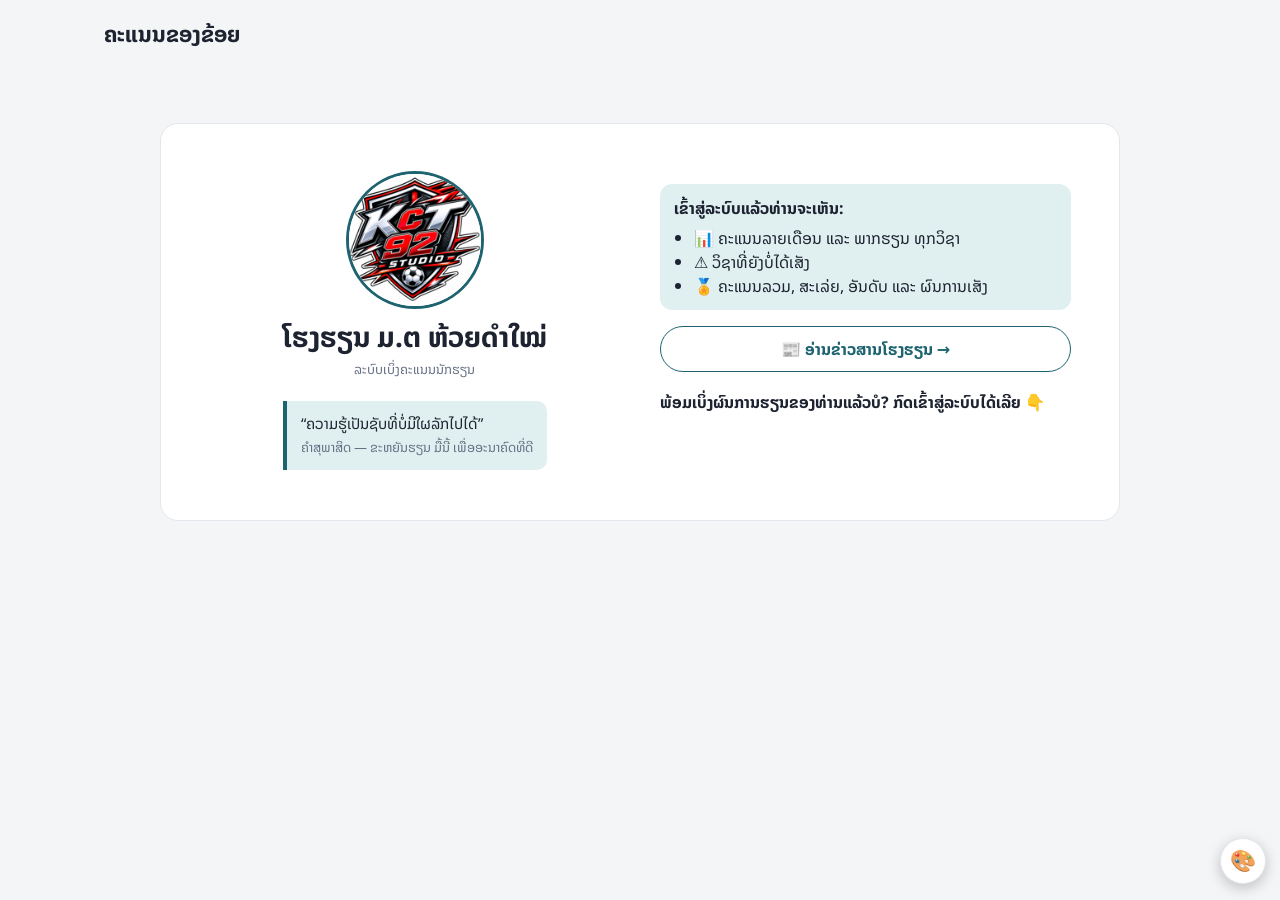
==== commit b7f017c7: "Add files via upload" ====
--- a/index.html
+++ b/index.html
@@ -25,6 +25,7 @@
   try {
     const c = localStorage.getItem(CK());                        // ສະແດງຂໍ້ມູນເກົ່າທັນທີ ແລ້ວອັບເດດຫຼັງ
     if (c && !D) { try { start(JSON.parse(c)); } catch (e) {} }
+    const pc = (!D && !c) ? loadClasses().catch(() => null) : null;   // ໂຫຼດລາຍຊື່ຫ້ອງຂະໜານກັນ ບໍ່ລໍຖ້າຕໍ່ກັນ
     const s = await api({ a: "open" });
     if (s.status === "ອະນຸມັດ" && s.months) { localStorage.setItem(CK(), JSON.stringify(s)); return start(s); }
     localStorage.removeItem(CK()); D = null;
@@ -38,8 +39,11 @@
 }
 function gate(h) { $("#main").hidden = true; $("#gate").hidden = false; $("#gate").innerHTML = `<div class="card">${h}</div>`; }
 async function form() {
-  gate("ກຳລັງໂຫຼດ…");
-  const { classes } = await api({ a: "classes" });
+  let classes = CLS;
+  if (!classes) {
+    gate("ກຳລັງໂຫຼດ…");
+    try { classes = await loadClasses(); } catch (e) { gate(`<p class="err">${esc(e.message)}</p><button id="re">ລອງໃໝ່</button>`); $("#re").onclick = form; return; }
+  } else loadClasses().catch(() => {});                                // ມີຂໍ້ມູນເກົ່າ → ສະແດງທັນທີ ແລ້ວອັບເດດຫຼັງ
   gate(`<h2>ຂໍສິດເບິ່ງຄະແນນ</h2><label>ຫ້ອງ</label><select id="c"><option value="">— ເລືອກຫ້ອງ —</option>${classes.map(c => `<option>${esc(c)}</option>`).join("")}</select>
     <label>ຊື່ ແລະ ນາມສະກຸນຂອງຂ້ອຍ</label><input id="n" maxlength="80" placeholder="ພິມໃຫ້ຖືກຕາມລາຍຊື່ຫ້ອງ" autocomplete="off">
     <p class="mut">ຄູຈະກວດ ແລະ ອະນຸມັດ (ຜູກກັບ Gmail ນີ້). ອະນຸມັດແລ້ວຈະເຫັນຄະແນນຂອງຫ້ອງຕົນເອງເທົ່ານັ້ນ.</p>
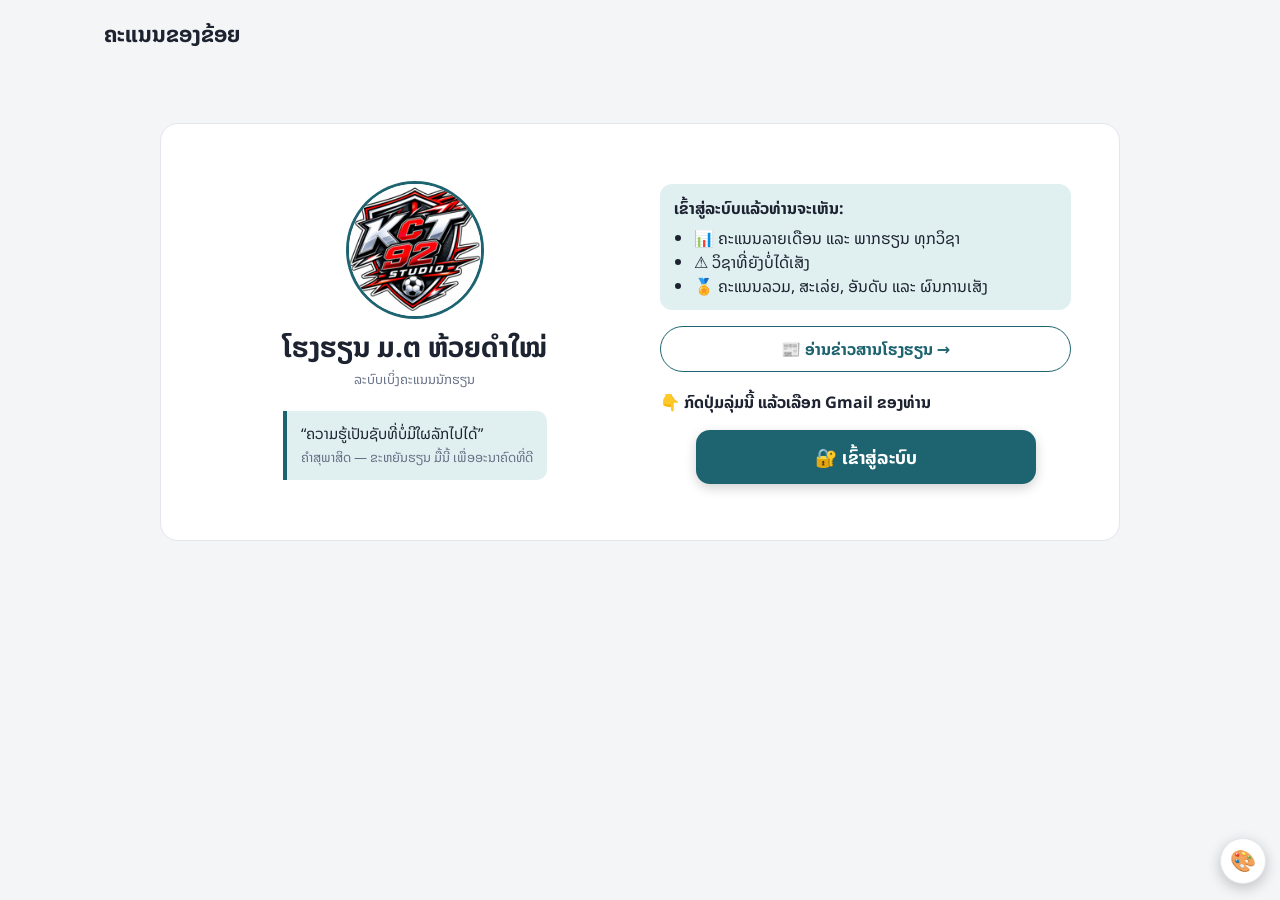
==== commit b1a431f5: "Add files via upload" ====
--- a/index.html
+++ b/index.html
@@ -10,21 +10,25 @@
   <div class="row"><button id="bMe">👤 ຂໍ້ມູນຂອງຂ້ອຍ</button><button id="bMiss" class="warn">⚠️ ຄະແນນບໍ່ໄດ້ເສັງ</button></div>
   <h2>ເລືອກເດືອນ</h2><div class="chips" id="chips"></div>
   <div id="panel"></div>
-  <div class="mut" id="who" style="margin:6px 0"></div>
-  <div class="tw" id="tw"></div>
-  <button id="fs" class="fsb" hidden>⛶ ເຕັມຈໍ</button>
+  <div id="tblbox" hidden>
+    <div class="mut" id="who" style="margin:6px 0"></div>
+    <button id="fs" class="fsb">⛶ ເບິ່ງຕາຕະລາງເຕັມຈໍ</button>
+    <div class="tw" id="tw"></div>
+  </div>
 </div></div>
 <script src="portal.js"></script>
 <script>
 const CK = () => "kct:c:" + (jwt(TOK).email || ""); let wired = false;
-let D, month, view = "";            // view: "" | "me" | "miss"
+let D, month, view = "me";          // view: "me" | "miss" (ຕາຕະລາງສະແດງສະເພາະ "miss")
 
+window.onApiRetry = n => { const w = $("#wait"); if (w) w.textContent = "⏳ ເຊີບເວີກຳລັງຕື່ນ… ລອງເຊື່ອມຕໍ່ອີກຄັ້ງ (" + (n + 1) + "/3)"; };
 needLogin($("#gate"), boot);
 async function boot() {
   $("#bar").innerHTML = userBar();
   try {
     const c = localStorage.getItem(CK());                        // ສະແດງຂໍ້ມູນເກົ່າທັນທີ ແລ້ວອັບເດດຫຼັງ
     if (c && !D) { try { start(JSON.parse(c)); } catch (e) {} }
+    if (!D && !c) gate('<p id="wait">⏳ ກຳລັງເຊື່ອມຕໍ່ເຊີບເວີ… ເຂົ້າຄັ້ງທຳອິດອາດໃຊ້ເວລາຈັກໜ້ອຍ</p>');
     const pc = (!D && !c) ? loadClasses().catch(() => null) : null;   // ໂຫຼດລາຍຊື່ຫ້ອງຂະໜານກັນ ບໍ່ລໍຖ້າຕໍ່ກັນ
     const s = await api({ a: "open" });
     if (s.status === "ອະນຸມັດ" && s.months) { localStorage.setItem(CK(), JSON.stringify(s)); return start(s); }
@@ -55,13 +59,13 @@
   };
 }
 function start(d) {
-  D = d; $("#gate").hidden = true; $("#main").hidden = false; $("#fs").hidden = false;
+  D = d; $("#gate").hidden = true; $("#main").hidden = false;
   if (!D.months[month]) month = Object.keys(D.months)[0];
   $("#who").textContent = `${D.cls} · ${D.names[D.me] || ""}`;
   if (!wired) {
     wired = true;
-    $("#bMe").onclick = () => { view = view === "me" ? "" : "me"; draw(); };
-    $("#bMiss").onclick = () => { view = view === "miss" ? "" : "miss"; draw(); };
+    $("#bMe").onclick = () => { view = "me"; draw(); };
+    $("#bMiss").onclick = () => { view = "miss"; draw(); };
     fullscreen($("#tw"), $("#fs"));
   }
   draw();
@@ -83,6 +87,7 @@
       '<div class="mut" style="margin-top:8px">ຕາຕະລາງລຸ່ມ: ຊ່ອງສີບົວ = ບໍ່ໄດ້ເສັງ, ແຖວລຸ່ມສຸດ = ຈຳນວນຄົນທີ່ຂາດແຕ່ລະວິຊາ</div></div>';
   }
   $("#panel").innerHTML = p;
-  $("#tw").innerHTML = table(D, rows, { me, miss: view === "miss" });
+  $("#tblbox").hidden = view !== "miss";
+  if (view === "miss") $("#tw").innerHTML = table(D, rows, { me, miss: true }); else { $("#tw").innerHTML = ""; $("#tw").classList.remove("fsmode"); document.body.classList.remove("fsbody"); }
 }
 </script></body></html>
